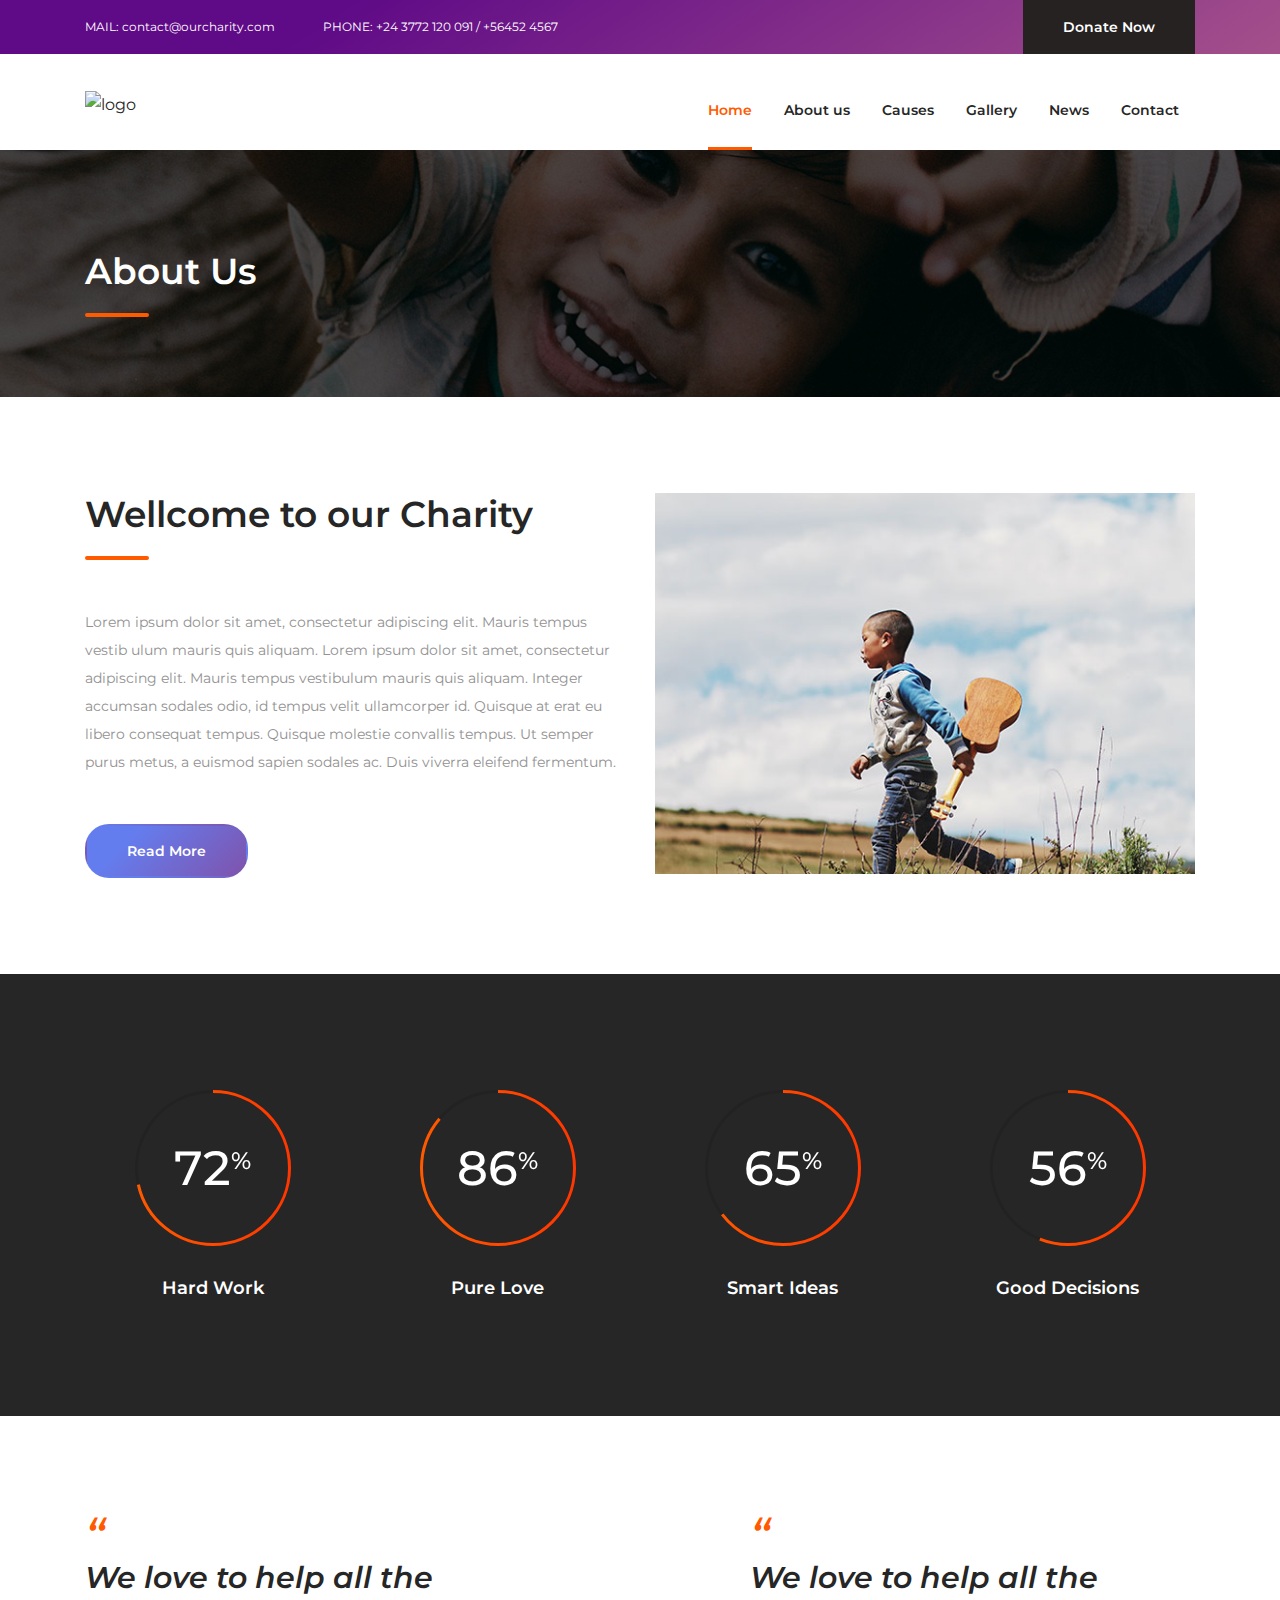
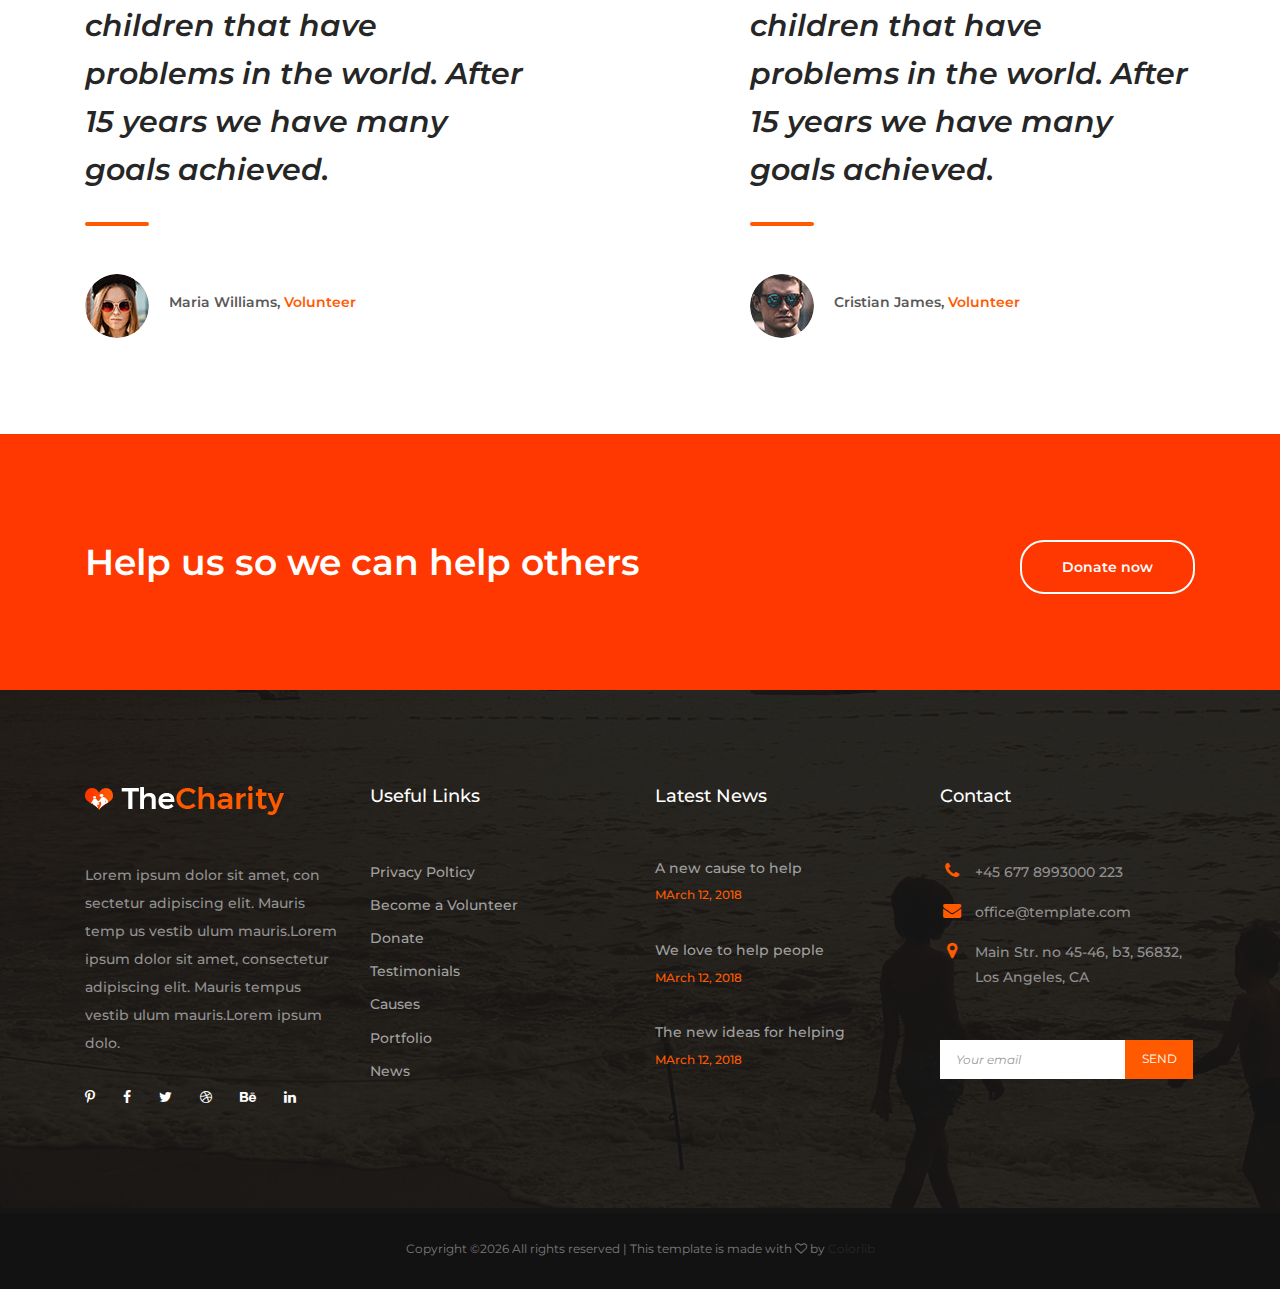
==== about.html @ 8b255512 ":tada:" ====
<!DOCTYPE html>
<html lang="en">
<head>
    <title>Hello World</title>

    <!-- Required meta tags -->
    <meta charset="utf-8">
    <meta name="viewport" content="width=device-width, initial-scale=1, shrink-to-fit=no">

    <!-- Bootstrap CSS -->
    <link rel="stylesheet" href="css/bootstrap.min.css">

    <!-- FontAwesome CSS -->
    <link rel="stylesheet" href="css/font-awesome.min.css">

    <!-- ElegantFonts CSS -->
    <link rel="stylesheet" href="css/elegant-fonts.css">

    <!-- themify-icons CSS -->
    <link rel="stylesheet" href="css/themify-icons.css">

    <!-- Swiper CSS -->
    <link rel="stylesheet" href="css/swiper.min.css">

    <!-- Styles -->
    <link rel="stylesheet" href="style.css">
</head>
<body class="single-page about-page">
<header class="site-header">
    <div class="top-header-bar">
        <div class="container">
            <div class="row flex-wrap justify-content-center justify-content-lg-between align-items-lg-center">
                <div class="col-12 col-lg-8 d-none d-md-flex flex-wrap justify-content-center justify-content-lg-start mb-3 mb-lg-0">
                    <div class="header-bar-email">
                        MAIL: <a href="#">contact@ourcharity.com</a>
                    </div><!-- .header-bar-email -->

                    <div class="header-bar-text">
                        <p>PHONE: <span>+24 3772 120 091 / +56452 4567</span></p>
                    </div><!-- .header-bar-text -->
                </div><!-- .col -->

                <div class="col-12 col-lg-4 d-flex flex-wrap justify-content-center justify-content-lg-end align-items-center">
                    <div class="donate-btn">
                        <a href="#">Donate Now</a>
                    </div><!-- .donate-btn -->
                </div><!-- .col -->
            </div><!-- .row -->
        </div><!-- .container -->
    </div><!-- .top-header-bar -->

    <div class="nav-bar">
        <div class="container">
            <div class="row">
                <div class="col-12 d-flex flex-wrap justify-content-between align-items-center">
                    <div class="site-branding d-flex align-items-center">
                        <a class="d-block" href="index.php" rel="home"><img class="d-block" src="images/logo.png" alt="logo"></a>
                    </div><!-- .site-branding -->

                    <nav class="site-navigation d-flex justify-content-end align-items-center">
                        <ul class="d-flex flex-column flex-lg-row justify-content-lg-end align-content-center">
                            <li class="current-menu-item"><a href="index.php">Home</a></li>
                            <li><a href="about.html">About us</a></li>
                            <li><a href="causes.html">Causes</a></li>
                            <li><a href="portfolio.html">Gallery</a></li>
                            <li><a href="news.html">News</a></li>
                            <li><a href="contact.html">Contact</a></li>
                        </ul>
                    </nav><!-- .site-navigation -->

                    <div class="hamburger-menu d-lg-none">
                        <span></span>
                        <span></span>
                        <span></span>
                        <span></span>
                    </div><!-- .hamburger-menu -->
                </div><!-- .col -->
            </div><!-- .row -->
        </div><!-- .container -->
    </div><!-- .nav-bar -->
</header><!-- .site-header -->

    <div class="page-header">
        <div class="container">
            <div class="row">
                <div class="col-12">
                    <h1>About Us</h1>
                </div><!-- .col -->
            </div><!-- .row -->
        </div><!-- .container -->
    </div><!-- .page-header -->

    <div class="welcome-wrap">
        <div class="container">
            <div class="row">
                <div class="col-12 col-lg-6 order-2 order-lg-1">
                    <div class="welcome-content">
                        <header class="entry-header">
                            <h2 class="entry-title">Wellcome to our Charity</h2>
                        </header><!-- .entry-header -->

                        <div class="entry-content mt-5">
                            <p>Lorem ipsum dolor sit amet, consectetur adipiscing elit. Mauris tempus vestib ulum mauris quis aliquam. Lorem ipsum dolor sit amet, consectetur adipiscing elit. Mauris tempus vestibulum mauris quis aliquam. Integer accumsan sodales odio, id tempus velit ullamcorper id. Quisque at erat eu libero consequat tempus. Quisque molestie convallis tempus. Ut semper purus metus, a euismod sapien sodales ac. Duis viverra eleifend fermentum.</p>
                        </div><!-- .entry-content -->

                        <div class="entry-footer mt-5">
                            <a href="#" class="btn gradient-bg mr-2">Read More</a>
                        </div><!-- .entry-footer -->
                    </div><!-- .welcome-content -->
                </div><!-- .col -->

                <div class="col-12 col-lg-6 order-1 order-lg-2">
                    <img src="images/welcome.jpg" alt="welcome">
                </div><!-- .col -->
            </div><!-- .row -->
        </div><!-- .container -->
    </div><!-- .home-page-icon-boxes -->

    <div class="about-stats">
        <div class="container">
            <div class="row">
                <div class="col-12 col-sm-6 col-lg-3">
                    <div class="circular-progress-bar">
                        <div class="circle" id="loader_1">
                            <strong class="d-flex justify-content-center"></strong>
                        </div>

                        <h3 class="entry-title">Hard Work</h3>
                    </div>
                </div>

                <div class="col-12 col-sm-6 col-lg-3">
                    <div class="circular-progress-bar">
                        <div class="circle" id="loader_2">
                            <strong class="d-flex justify-content-center"></strong>
                        </div>

                        <h3 class="entry-title">Pure Love</h3>
                    </div>
                </div>

                <div class="col-12 col-sm-6 col-lg-3">
                    <div class="circular-progress-bar">
                        <div class="circle" id="loader_3">
                            <strong class="d-flex justify-content-center"></strong>
                        </div>

                        <h3 class="entry-title">Smart Ideas</h3>
                    </div>
                </div>

                <div class="col-12 col-sm-6 col-lg-3">
                    <div class="circular-progress-bar">
                        <div class="circle" id="loader_4">
                            <strong class="d-flex justify-content-center"></strong>
                        </div>

                        <h3 class="entry-title">Good Decisions</h3>
                    </div>
                </div>
            </div>
        </div>
    </div>

    <div class="about-testimonial">
        <div class="container">
            <div class="row">
                <div class="col-12 col-md-6 col-lg-5">
                    <div class="testimonial-cont">
                        <div class="entry-content">
                            <p>We love to help all the children that have problems in the world. After 15 years we have many goals achieved.</p>
                        </div>

                        <div class="entry-footer d-flex flex-wrap align-items-center mt-5">
                            <img src="images/testimonial-1.jpg" alt="">

                            <h4>Maria Williams, <span>Volunteer</span></h4>
                        </div>
                    </div>
                </div>

                <div class="col-12 col-md-6 offset-lg-2 col-lg-5">
                    <div class="testimonial-cont">
                        <div class="entry-content">
                            <p>We love to help all the children that have problems in the world. After 15 years we have many goals achieved.</p>
                        </div>

                        <div class="entry-footer d-flex flex-wrap align-items-center mt-5">
                            <img src="images/testimonial-2.jpg" alt="">

                            <h4>Cristian James, <span>Volunteer</span></h4>
                        </div>
                    </div>
                </div>
            </div>
        </div>
    </div>

    <div class="help-us">
        <div class="container">
            <div class="row">
                <div class="col-12 d-flex flex-wrap justify-content-between align-items-center">
                    <h2>Help us so we can help others</h2>

                    <a class="btn orange-border" href="#">Donate now</a>
                </div>
            </div>
        </div>
    </div>



























    <footer class="site-footer">
        <div class="footer-widgets">
            <div class="container">
                <div class="row">
                    <div class="col-12 col-md-6 col-lg-3">
                        <div class="foot-about">
                            <h2><a class="foot-logo" href="#"><img src="images/foot-logo.png" alt=""></a></h2>

                            <p>Lorem ipsum dolor sit amet, con sectetur adipiscing elit. Mauris temp us vestib ulum mauris.Lorem ipsum dolor sit amet, consectetur adipiscing elit. Mauris tempus vestib ulum mauris.Lorem ipsum dolo.</p>

                            <ul class="d-flex flex-wrap align-items-center">
                                <li><a href="#"><i class="fa fa-pinterest-p"></i></a></li>
                                <li><a href="#"><i class="fa fa-facebook"></i></a></li>
                                <li><a href="#"><i class="fa fa-twitter"></i></a></li>
                                <li><a href="#"><i class="fa fa-dribbble"></i></a></li>
                                <li><a href="#"><i class="fa fa-behance"></i></a></li>
                                <li><a href="#"><i class="fa fa-linkedin"></i></a></li>
                            </ul>
                        </div><!-- .foot-about -->
                    </div><!-- .col -->

                    <div class="col-12 col-md-6 col-lg-3 mt-5 mt-md-0">
                        <h2>Useful Links</h2>

                        <ul>
                            <li><a href="#">Privacy Polticy</a></li>
                            <li><a href="#">Become  a Volunteer</a></li>
                            <li><a href="#">Donate</a></li>
                            <li><a href="#">Testimonials</a></li>
                            <li><a href="#">Causes</a></li>
                            <li><a href="#">Portfolio</a></li>
                            <li><a href="#">News</a></li>
                        </ul>
                    </div><!-- .col -->

                    <div class="col-12 col-md-6 col-lg-3 mt-5 mt-md-0">
                        <div class="foot-latest-news">
                            <h2>Latest News</h2>

                            <ul>
                                <li>
                                    <h3><a href="#">A new cause to help</a></h3>
                                    <div class="posted-date">MArch 12, 2018</div>
                                </li>

                                <li>
                                    <h3><a href="#">We love to help people</a></h3>
                                    <div class="posted-date">MArch 12, 2018</div>
                                </li>

                                <li>
                                    <h3><a href="#">The new ideas for helping</a></h3>
                                    <div class="posted-date">MArch 12, 2018</div>
                                </li>
                            </ul>
                        </div><!-- .foot-latest-news -->
                    </div><!-- .col -->

                    <div class="col-12 col-md-6 col-lg-3 mt-5 mt-md-0">
                        <div class="foot-contact">
                            <h2>Contact</h2>

                            <ul>
                                <li><i class="fa fa-phone"></i><span>+45 677 8993000 223</span></li>
                                <li><i class="fa fa-envelope"></i><span>office@template.com</span></li>
                                <li><i class="fa fa-map-marker"></i><span>Main Str. no 45-46, b3, 56832, Los Angeles, CA</span></li>
                            </ul>
                        </div><!-- .foot-contact -->

                        <div class="subscribe-form">
                            <form class="d-flex flex-wrap align-items-center">
                                <input type="email" placeholder="Your email">
                                <input type="submit" value="send">
                            </form><!-- .flex -->
                        </div><!-- .search-widget -->
                    </div><!-- .col -->
                </div><!-- .row -->
            </div><!-- .container -->
        </div><!-- .footer-widgets -->

        <div class="footer-bar">
            <div class="container">
                <div class="row">
                    <div class="col-12">
                        <p class="m-0"><!-- Link back to Colorlib can't be removed. Template is licensed under CC BY 3.0. -->
Copyright &copy;<script>document.write(new Date().getFullYear());</script> All rights reserved | This template is made with <i class="fa fa-heart-o" aria-hidden="true"></i> by <a href="https://colorlib.com" target="_blank">Colorlib</a>
<!-- Link back to Colorlib can't be removed. Template is licensed under CC BY 3.0. --></p>
                    </div><!-- .col-12 -->
                </div><!-- .row -->
            </div><!-- .container -->
        </div><!-- .footer-bar -->
    </footer><!-- .site-footer -->

    <script type='text/javascript' src='js/jquery.js'></script>
    <script type='text/javascript' src='js/jquery.collapsible.min.js'></script>
    <script type='text/javascript' src='js/swiper.min.js'></script>
    <script type='text/javascript' src='js/jquery.countdown.min.js'></script>
    <script type='text/javascript' src='js/circle-progress.min.js'></script>
    <script type='text/javascript' src='js/jquery.countTo.min.js'></script>
    <script type='text/javascript' src='js/jquery.barfiller.js'></script>
    <script type='text/javascript' src='js/custom.js'></script>

</body>
</html>
---- css/elegant-fonts.css ----
@font-face {
	font-family: 'ElegantIcons';
	src:url('../fonts/ElegantIcons.eot');
	src:url('../fonts/ElegantIcons.eot?#iefix') format('embedded-opentype'),
		url('../fonts/ElegantIcons.woff') format('woff'),
		url('../fonts/ElegantIcons.ttf') format('truetype'),
		url('../fonts/ElegantIcons.svg#ElegantIcons') format('svg');
	font-weight: normal;
	font-style: normal;
}

/* Use the following CSS code if you want to use data attributes for inserting your icons */
[data-icon]:before {
	font-family: 'ElegantIcons';
	content: attr(data-icon);
	speak: none;
	font-weight: normal;
	font-variant: normal;
	text-transform: none;
	line-height: 1;
	-webkit-font-smoothing: antialiased;
	-moz-osx-font-smoothing: grayscale;
}

/* Use the following CSS code if you want to have a class per icon */
/*
Instead of a list of all class selectors,
you can use the generic selector below, but it's slower:
[class*="your-class-prefix"] {
*/
.arrow_up, .arrow_down, .arrow_left, .arrow_right, .arrow_left-up, .arrow_right-up, .arrow_right-down, .arrow_left-down, .arrow-up-down, .arrow_up-down_alt, .arrow_left-right_alt, .arrow_left-right, .arrow_expand_alt2, .arrow_expand_alt, .arrow_condense, .arrow_expand, .arrow_move, .arrow_carrot-up, .arrow_carrot-down, .arrow_carrot-left, .arrow_carrot-right, .arrow_carrot-2up, .arrow_carrot-2down, .arrow_carrot-2left, .arrow_carrot-2right, .arrow_carrot-up_alt2, .arrow_carrot-down_alt2, .arrow_carrot-left_alt2, .arrow_carrot-right_alt2, .arrow_carrot-2up_alt2, .arrow_carrot-2down_alt2, .arrow_carrot-2left_alt2, .arrow_carrot-2right_alt2, .arrow_triangle-up, .arrow_triangle-down, .arrow_triangle-left, .arrow_triangle-right, .arrow_triangle-up_alt2, .arrow_triangle-down_alt2, .arrow_triangle-left_alt2, .arrow_triangle-right_alt2, .arrow_back, .icon_minus-06, .icon_plus, .icon_close, .icon_check, .icon_minus_alt2, .icon_plus_alt2, .icon_close_alt2, .icon_check_alt2, .icon_zoom-out_alt, .icon_zoom-in_alt, .icon_search, .icon_box-empty, .icon_box-selected, .icon_minus-box, .icon_plus-box, .icon_box-checked, .icon_circle-empty, .icon_circle-slelected, .icon_stop_alt2, .icon_stop, .icon_pause_alt2, .icon_pause, .icon_menu, .icon_menu-square_alt2, .icon_menu-circle_alt2, .icon_ul, .icon_ol, .icon_adjust-horiz, .icon_adjust-vert, .icon_document_alt, .icon_documents_alt, .icon_pencil, .icon_pencil-edit_alt, .icon_pencil-edit, .icon_folder-alt, .icon_folder-open_alt, .icon_folder-add_alt, .icon_info_alt, .icon_error-oct_alt, .icon_error-circle_alt, .icon_error-triangle_alt, .icon_question_alt2, .icon_question, .icon_comment_alt, .icon_chat_alt, .icon_vol-mute_alt, .icon_volume-low_alt, .icon_volume-high_alt, .icon_quotations, .icon_quotations_alt2, .icon_clock_alt, .icon_lock_alt, .icon_lock-open_alt, .icon_key_alt, .icon_cloud_alt, .icon_cloud-upload_alt, .icon_cloud-download_alt, .icon_image, .icon_images, .icon_lightbulb_alt, .icon_gift_alt, .icon_house_alt, .icon_genius, .icon_mobile, .icon_tablet, .icon_laptop, .icon_desktop, .icon_camera_alt, .icon_mail_alt, .icon_cone_alt, .icon_ribbon_alt, .icon_bag_alt, .icon_creditcard, .icon_cart_alt, .icon_paperclip, .icon_tag_alt, .icon_tags_alt, .icon_trash_alt, .icon_cursor_alt, .icon_mic_alt, .icon_compass_alt, .icon_pin_alt, .icon_pushpin_alt, .icon_map_alt, .icon_drawer_alt, .icon_toolbox_alt, .icon_book_alt, .icon_calendar, .icon_film, .icon_table, .icon_contacts_alt, .icon_headphones, .icon_lifesaver, .icon_piechart, .icon_refresh, .icon_link_alt, .icon_link, .icon_loading, .icon_blocked, .icon_archive_alt, .icon_heart_alt, .icon_star_alt, .icon_star-half_alt, .icon_star, .icon_star-half, .icon_tools, .icon_tool, .icon_cog, .icon_cogs, .arrow_up_alt, .arrow_down_alt, .arrow_left_alt, .arrow_right_alt, .arrow_left-up_alt, .arrow_right-up_alt, .arrow_right-down_alt, .arrow_left-down_alt, .arrow_condense_alt, .arrow_expand_alt3, .arrow_carrot_up_alt, .arrow_carrot-down_alt, .arrow_carrot-left_alt, .arrow_carrot-right_alt, .arrow_carrot-2up_alt, .arrow_carrot-2dwnn_alt, .arrow_carrot-2left_alt, .arrow_carrot-2right_alt, .arrow_triangle-up_alt, .arrow_triangle-down_alt, .arrow_triangle-left_alt, .arrow_triangle-right_alt, .icon_minus_alt, .icon_plus_alt, .icon_close_alt, .icon_check_alt, .icon_zoom-out, .icon_zoom-in, .icon_stop_alt, .icon_menu-square_alt, .icon_menu-circle_alt, .icon_document, .icon_documents, .icon_pencil_alt, .icon_folder, .icon_folder-open, .icon_folder-add, .icon_folder_upload, .icon_folder_download, .icon_info, .icon_error-circle, .icon_error-oct, .icon_error-triangle, .icon_question_alt, .icon_comment, .icon_chat, .icon_vol-mute, .icon_volume-low, .icon_volume-high, .icon_quotations_alt, .icon_clock, .icon_lock, .icon_lock-open, .icon_key, .icon_cloud, .icon_cloud-upload, .icon_cloud-download, .icon_lightbulb, .icon_gift, .icon_house, .icon_camera, .icon_mail, .icon_cone, .icon_ribbon, .icon_bag, .icon_cart, .icon_tag, .icon_tags, .icon_trash, .icon_cursor, .icon_mic, .icon_compass, .icon_pin, .icon_pushpin, .icon_map, .icon_drawer, .icon_toolbox, .icon_book, .icon_contacts, .icon_archive, .icon_heart, .icon_profile, .icon_group, .icon_grid-2x2, .icon_grid-3x3, .icon_music, .icon_pause_alt, .icon_phone, .icon_upload, .icon_download, .social_facebook, .social_twitter, .social_pinterest, .social_googleplus, .social_tumblr, .social_tumbleupon, .social_wordpress, .social_instagram, .social_dribbble, .social_vimeo, .social_linkedin, .social_rss, .social_deviantart, .social_share, .social_myspace, .social_skype, .social_youtube, .social_picassa, .social_googledrive, .social_flickr, .social_blogger, .social_spotify, .social_delicious, .social_facebook_circle, .social_twitter_circle, .social_pinterest_circle, .social_googleplus_circle, .social_tumblr_circle, .social_stumbleupon_circle, .social_wordpress_circle, .social_instagram_circle, .social_dribbble_circle, .social_vimeo_circle, .social_linkedin_circle, .social_rss_circle, .social_deviantart_circle, .social_share_circle, .social_myspace_circle, .social_skype_circle, .social_youtube_circle, .social_picassa_circle, .social_googledrive_alt2, .social_flickr_circle, .social_blogger_circle, .social_spotify_circle, .social_delicious_circle, .social_facebook_square, .social_twitter_square, .social_pinterest_square, .social_googleplus_square, .social_tumblr_square, .social_stumbleupon_square, .social_wordpress_square, .social_instagram_square, .social_dribbble_square, .social_vimeo_square, .social_linkedin_square, .social_rss_square, .social_deviantart_square, .social_share_square, .social_myspace_square, .social_skype_square, .social_youtube_square, .social_picassa_square, .social_googledrive_square, .social_flickr_square, .social_blogger_square, .social_spotify_square, .social_delicious_square, .icon_printer, .icon_calulator, .icon_building, .icon_floppy, .icon_drive, .icon_search-2, .icon_id, .icon_id-2, .icon_puzzle, .icon_like, .icon_dislike, .icon_mug, .icon_currency, .icon_wallet, .icon_pens, .icon_easel, .icon_flowchart, .icon_datareport, .icon_briefcase, .icon_shield, .icon_percent, .icon_globe, .icon_globe-2, .icon_target, .icon_hourglass, .icon_balance, .icon_rook, .icon_printer-alt, .icon_calculator_alt, .icon_building_alt, .icon_floppy_alt, .icon_drive_alt, .icon_search_alt, .icon_id_alt, .icon_id-2_alt, .icon_puzzle_alt, .icon_like_alt, .icon_dislike_alt, .icon_mug_alt, .icon_currency_alt, .icon_wallet_alt, .icon_pens_alt, .icon_easel_alt, .icon_flowchart_alt, .icon_datareport_alt, .icon_briefcase_alt, .icon_shield_alt, .icon_percent_alt, .icon_globe_alt, .icon_clipboard {
	font-family: 'ElegantIcons';
	speak: none;
	font-style: normal;
	font-weight: normal;
	font-variant: normal;
	text-transform: none;
	line-height: 1;
	-webkit-font-smoothing: antialiased;
}
.arrow_up:before {
	content: "\21";
}
.arrow_down:before {
	content: "\22";
}
.arrow_left:before {
	content: "\23";
}
.arrow_right:before {
	content: "\24";
}
.arrow_left-up:before {
	content: "\25";
}
.arrow_right-up:before {
	content: "\26";
}
.arrow_right-down:before {
	content: "\27";
}
.arrow_left-down:before {
	content: "\28";
}
.arrow-up-down:before {
	content: "\29";
}
.arrow_up-down_alt:before {
	content: "\2a";
}
.arrow_left-right_alt:before {
	content: "\2b";
}
.arrow_left-right:before {
	content: "\2c";
}
.arrow_expand_alt2:before {
	content: "\2d";
}
.arrow_expand_alt:before {
	content: "\2e";
}
.arrow_condense:before {
	content: "\2f";
}
.arrow_expand:before {
	content: "\30";
}
.arrow_move:before {
	content: "\31";
}
.arrow_carrot-up:before {
	content: "\32";
}
.arrow_carrot-down:before {
	content: "\33";
}
.arrow_carrot-left:before {
	content: "\34";
}
.arrow_carrot-right:before {
	content: "\35";
}
.arrow_carrot-2up:before {
	content: "\36";
}
.arrow_carrot-2down:before {
	content: "\37";
}
.arrow_carrot-2left:before {
	content: "\38";
}
.arrow_carrot-2right:before {
	content: "\39";
}
.arrow_carrot-up_alt2:before {
	content: "\3a";
}
.arrow_carrot-down_alt2:before {
	content: "\3b";
}
.arrow_carrot-left_alt2:before {
	content: "\3c";
}
.arrow_carrot-right_alt2:before {
	content: "\3d";
}
.arrow_carrot-2up_alt2:before {
	content: "\3e";
}
.arrow_carrot-2down_alt2:before {
	content: "\3f";
}
.arrow_carrot-2left_alt2:before {
	content: "\40";
}
.arrow_carrot-2right_alt2:before {
	content: "\41";
}
.arrow_triangle-up:before {
	content: "\42";
}
.arrow_triangle-down:before {
	content: "\43";
}
.arrow_triangle-left:before {
	content: "\44";
}
.arrow_triangle-right:before {
	content: "\45";
}
.arrow_triangle-up_alt2:before {
	content: "\46";
}
.arrow_triangle-down_alt2:before {
	content: "\47";
}
.arrow_triangle-left_alt2:before {
	content: "\48";
}
.arrow_triangle-right_alt2:before {
	content: "\49";
}
.arrow_back:before {
	content: "\4a";
}
.icon_minus-06:before {
	content: "\4b";
}
.icon_plus:before {
	content: "\4c";
}
.icon_close:before {
	content: "\4d";
}
.icon_check:before {
	content: "\4e";
}
.icon_minus_alt2:before {
	content: "\4f";
}
.icon_plus_alt2:before {
	content: "\50";
}
.icon_close_alt2:before {
	content: "\51";
}
.icon_check_alt2:before {
	content: "\52";
}
.icon_zoom-out_alt:before {
	content: "\53";
}
.icon_zoom-in_alt:before {
	content: "\54";
}
.icon_search:before {
	content: "\55";
}
.icon_box-empty:before {
	content: "\56";
}
.icon_box-selected:before {
	content: "\57";
}
.icon_minus-box:before {
	content: "\58";
}
.icon_plus-box:before {
	content: "\59";
}
.icon_box-checked:before {
	content: "\5a";
}
.icon_circle-empty:before {
	content: "\5b";
}
.icon_circle-slelected:before {
	content: "\5c";
}
.icon_stop_alt2:before {
	content: "\5d";
}
.icon_stop:before {
	content: "\5e";
}
.icon_pause_alt2:before {
	content: "\5f";
}
.icon_pause:before {
	content: "\60";
}
.icon_menu:before {
	content: "\61";
}
.icon_menu-square_alt2:before {
	content: "\62";
}
.icon_menu-circle_alt2:before {
	content: "\63";
}
.icon_ul:before {
	content: "\64";
}
.icon_ol:before {
	content: "\65";
}
.icon_adjust-horiz:before {
	content: "\66";
}
.icon_adjust-vert:before {
	content: "\67";
}
.icon_document_alt:before {
	content: "\68";
}
.icon_documents_alt:before {
	content: "\69";
}
.icon_pencil:before {
	content: "\6a";
}
.icon_pencil-edit_alt:before {
	content: "\6b";
}
.icon_pencil-edit:before {
	content: "\6c";
}
.icon_folder-alt:before {
	content: "\6d";
}
.icon_folder-open_alt:before {
	content: "\6e";
}
.icon_folder-add_alt:before {
	content: "\6f";
}
.icon_info_alt:before {
	content: "\70";
}
.icon_error-oct_alt:before {
	content: "\71";
}
.icon_error-circle_alt:before {
	content: "\72";
}
.icon_error-triangle_alt:before {
	content: "\73";
}
.icon_question_alt2:before {
	content: "\74";
}
.icon_question:before {
	content: "\75";
}
.icon_comment_alt:before {
	content: "\76";
}
.icon_chat_alt:before {
	content: "\77";
}
.icon_vol-mute_alt:before {
	content: "\78";
}
.icon_volume-low_alt:before {
	content: "\79";
}
.icon_volume-high_alt:before {
	content: "\7a";
}
.icon_quotations:before {
	content: "\7b";
}
.icon_quotations_alt2:before {
	content: "\7c";
}
.icon_clock_alt:before {
	content: "\7d";
}
.icon_lock_alt:before {
	content: "\7e";
}
.icon_lock-open_alt:before {
	content: "\e000";
}
.icon_key_alt:before {
	content: "\e001";
}
.icon_cloud_alt:before {
	content: "\e002";
}
.icon_cloud-upload_alt:before {
	content: "\e003";
}
.icon_cloud-download_alt:before {
	content: "\e004";
}
.icon_image:before {
	content: "\e005";
}
.icon_images:before {
	content: "\e006";
}
.icon_lightbulb_alt:before {
	content: "\e007";
}
.icon_gift_alt:before {
	content: "\e008";
}
.icon_house_alt:before {
	content: "\e009";
}
.icon_genius:before {
	content: "\e00a";
}
.icon_mobile:before {
	content: "\e00b";
}
.icon_tablet:before {
	content: "\e00c";
}
.icon_laptop:before {
	content: "\e00d";
}
.icon_desktop:before {
	content: "\e00e";
}
.icon_camera_alt:before {
	content: "\e00f";
}
.icon_mail_alt:before {
	content: "\e010";
}
.icon_cone_alt:before {
	content: "\e011";
}
.icon_ribbon_alt:before {
	content: "\e012";
}
.icon_bag_alt:before {
	content: "\e013";
}
.icon_creditcard:before {
	content: "\e014";
}
.icon_cart_alt:before {
	content: "\e015";
}
.icon_paperclip:before {
	content: "\e016";
}
.icon_tag_alt:before {
	content: "\e017";
}
.icon_tags_alt:before {
	content: "\e018";
}
.icon_trash_alt:before {
	content: "\e019";
}
.icon_cursor_alt:before {
	content: "\e01a";
}
.icon_mic_alt:before {
	content: "\e01b";
}
.icon_compass_alt:before {
	content: "\e01c";
}
.icon_pin_alt:before {
	content: "\e01d";
}
.icon_pushpin_alt:before {
	content: "\e01e";
}
.icon_map_alt:before {
	content: "\e01f";
}
.icon_drawer_alt:before {
	content: "\e020";
}
.icon_toolbox_alt:before {
	content: "\e021";
}
.icon_book_alt:before {
	content: "\e022";
}
.icon_calendar:before {
	content: "\e023";
}
.icon_film:before {
	content: "\e024";
}
.icon_table:before {
	content: "\e025";
}
.icon_contacts_alt:before {
	content: "\e026";
}
.icon_headphones:before {
	content: "\e027";
}
.icon_lifesaver:before {
	content: "\e028";
}
.icon_piechart:before {
	content: "\e029";
}
.icon_refresh:before {
	content: "\e02a";
}
.icon_link_alt:before {
	content: "\e02b";
}
.icon_link:before {
	content: "\e02c";
}
.icon_loading:before {
	content: "\e02d";
}
.icon_blocked:before {
	content: "\e02e";
}
.icon_archive_alt:before {
	content: "\e02f";
}
.icon_heart_alt:before {
	content: "\e030";
}
.icon_star_alt:before {
	content: "\e031";
}
.icon_star-half_alt:before {
	content: "\e032";
}
.icon_star:before {
	content: "\e033";
}
.icon_star-half:before {
	content: "\e034";
}
.icon_tools:before {
	content: "\e035";
}
.icon_tool:before {
	content: "\e036";
}
.icon_cog:before {
	content: "\e037";
}
.icon_cogs:before {
	content: "\e038";
}
.arrow_up_alt:before {
	content: "\e039";
}
.arrow_down_alt:before {
	content: "\e03a";
}
.arrow_left_alt:before {
	content: "\e03b";
}
.arrow_right_alt:before {
	content: "\e03c";
}
.arrow_left-up_alt:before {
	content: "\e03d";
}
.arrow_right-up_alt:before {
	content: "\e03e";
}
.arrow_right-down_alt:before {
	content: "\e03f";
}
.arrow_left-down_alt:before {
	content: "\e040";
}
.arrow_condense_alt:before {
	content: "\e041";
}
.arrow_expand_alt3:before {
	content: "\e042";
}
.arrow_carrot_up_alt:before {
	content: "\e043";
}
.arrow_carrot-down_alt:before {
	content: "\e044";
}
.arrow_carrot-left_alt:before {
	content: "\e045";
}
.arrow_carrot-right_alt:before {
	content: "\e046";
}
.arrow_carrot-2up_alt:before {
	content: "\e047";
}
.arrow_carrot-2dwnn_alt:before {
	content: "\e048";
}
.arrow_carrot-2left_alt:before {
	content: "\e049";
}
.arrow_carrot-2right_alt:before {
	content: "\e04a";
}
.arrow_triangle-up_alt:before {
	content: "\e04b";
}
.arrow_triangle-down_alt:before {
	content: "\e04c";
}
.arrow_triangle-left_alt:before {
	content: "\e04d";
}
.arrow_triangle-right_alt:before {
	content: "\e04e";
}
.icon_minus_alt:before {
	content: "\e04f";
}
.icon_plus_alt:before {
	content: "\e050";
}
.icon_close_alt:before {
	content: "\e051";
}
.icon_check_alt:before {
	content: "\e052";
}
.icon_zoom-out:before {
	content: "\e053";
}
.icon_zoom-in:before {
	content: "\e054";
}
.icon_stop_alt:before {
	content: "\e055";
}
.icon_menu-square_alt:before {
	content: "\e056";
}
.icon_menu-circle_alt:before {
	content: "\e057";
}
.icon_document:before {
	content: "\e058";
}
.icon_documents:before {
	content: "\e059";
}
.icon_pencil_alt:before {
	content: "\e05a";
}
.icon_folder:before {
	content: "\e05b";
}
.icon_folder-open:before {
	content: "\e05c";
}
.icon_folder-add:before {
	content: "\e05d";
}
.icon_folder_upload:before {
	content: "\e05e";
}
.icon_folder_download:before {
	content: "\e05f";
}
.icon_info:before {
	content: "\e060";
}
.icon_error-circle:before {
	content: "\e061";
}
.icon_error-oct:before {
	content: "\e062";
}
.icon_error-triangle:before {
	content: "\e063";
}
.icon_question_alt:before {
	content: "\e064";
}
.icon_comment:before {
	content: "\e065";
}
.icon_chat:before {
	content: "\e066";
}
.icon_vol-mute:before {
	content: "\e067";
}
.icon_volume-low:before {
	content: "\e068";
}
.icon_volume-high:before {
	content: "\e069";
}
.icon_quotations_alt:before {
	content: "\e06a";
}
.icon_clock:before {
	content: "\e06b";
}
.icon_lock:before {
	content: "\e06c";
}
.icon_lock-open:before {
	content: "\e06d";
}
.icon_key:before {
	content: "\e06e";
}
.icon_cloud:before {
	content: "\e06f";
}
.icon_cloud-upload:before {
	content: "\e070";
}
.icon_cloud-download:before {
	content: "\e071";
}
.icon_lightbulb:before {
	content: "\e072";
}
.icon_gift:before {
	content: "\e073";
}
.icon_house:before {
	content: "\e074";
}
.icon_camera:before {
	content: "\e075";
}
.icon_mail:before {
	content: "\e076";
}
.icon_cone:before {
	content: "\e077";
}
.icon_ribbon:before {
	content: "\e078";
}
.icon_bag:before {
	content: "\e079";
}
.icon_cart:before {
	content: "\e07a";
}
.icon_tag:before {
	content: "\e07b";
}
.icon_tags:before {
	content: "\e07c";
}
.icon_trash:before {
	content: "\e07d";
}
.icon_cursor:before {
	content: "\e07e";
}
.icon_mic:before {
	content: "\e07f";
}
.icon_compass:before {
	content: "\e080";
}
.icon_pin:before {
	content: "\e081";
}
.icon_pushpin:before {
	content: "\e082";
}
.icon_map:before {
	content: "\e083";
}
.icon_drawer:before {
	content: "\e084";
}
.icon_toolbox:before {
	content: "\e085";
}
.icon_book:before {
	content: "\e086";
}
.icon_contacts:before {
	content: "\e087";
}
.icon_archive:before {
	content: "\e088";
}
.icon_heart:before {
	content: "\e089";
}
.icon_profile:before {
	content: "\e08a";
}
.icon_group:before {
	content: "\e08b";
}
.icon_grid-2x2:before {
	content: "\e08c";
}
.icon_grid-3x3:before {
	content: "\e08d";
}
.icon_music:before {
	content: "\e08e";
}
.icon_pause_alt:before {
	content: "\e08f";
}
.icon_phone:before {
	content: "\e090";
}
.icon_upload:before {
	content: "\e091";
}
.icon_download:before {
	content: "\e092";
}
.social_facebook:before {
	content: "\e093";
}
.social_twitter:before {
	content: "\e094";
}
.social_pinterest:before {
	content: "\e095";
}
.social_googleplus:before {
	content: "\e096";
}
.social_tumblr:before {
	content: "\e097";
}
.social_tumbleupon:before {
	content: "\e098";
}
.social_wordpress:before {
	content: "\e099";
}
.social_instagram:before {
	content: "\e09a";
}
.social_dribbble:before {
	content: "\e09b";
}
.social_vimeo:before {
	content: "\e09c";
}
.social_linkedin:before {
	content: "\e09d";
}
.social_rss:before {
	content: "\e09e";
}
.social_deviantart:before {
	content: "\e09f";
}
.social_share:before {
	content: "\e0a0";
}
.social_myspace:before {
	content: "\e0a1";
}
.social_skype:before {
	content: "\e0a2";
}
.social_youtube:before {
	content: "\e0a3";
}
.social_picassa:before {
	content: "\e0a4";
}
.social_googledrive:before {
	content: "\e0a5";
}
.social_flickr:before {
	content: "\e0a6";
}
.social_blogger:before {
	content: "\e0a7";
}
.social_spotify:before {
	content: "\e0a8";
}
.social_delicious:before {
	content: "\e0a9";
}
.social_facebook_circle:before {
	content: "\e0aa";
}
.social_twitter_circle:before {
	content: "\e0ab";
}
.social_pinterest_circle:before {
	content: "\e0ac";
}
.social_googleplus_circle:before {
	content: "\e0ad";
}
.social_tumblr_circle:before {
	content: "\e0ae";
}
.social_stumbleupon_circle:before {
	content: "\e0af";
}
.social_wordpress_circle:before {
	content: "\e0b0";
}
.social_instagram_circle:before {
	content: "\e0b1";
}
.social_dribbble_circle:before {
	content: "\e0b2";
}
.social_vimeo_circle:before {
	content: "\e0b3";
}
.social_linkedin_circle:before {
	content: "\e0b4";
}
.social_rss_circle:before {
	content: "\e0b5";
}
.social_deviantart_circle:before {
	content: "\e0b6";
}
.social_share_circle:before {
	content: "\e0b7";
}
.social_myspace_circle:before {
	content: "\e0b8";
}
.social_skype_circle:before {
	content: "\e0b9";
}
.social_youtube_circle:before {
	content: "\e0ba";
}
.social_picassa_circle:before {
	content: "\e0bb";
}
.social_googledrive_alt2:before {
	content: "\e0bc";
}
.social_flickr_circle:before {
	content: "\e0bd";
}
.social_blogger_circle:before {
	content: "\e0be";
}
.social_spotify_circle:before {
	content: "\e0bf";
}
.social_delicious_circle:before {
	content: "\e0c0";
}
.social_facebook_square:before {
	content: "\e0c1";
}
.social_twitter_square:before {
	content: "\e0c2";
}
.social_pinterest_square:before {
	content: "\e0c3";
}
.social_googleplus_square:before {
	content: "\e0c4";
}
.social_tumblr_square:before {
	content: "\e0c5";
}
.social_stumbleupon_square:before {
	content: "\e0c6";
}
.social_wordpress_square:before {
	content: "\e0c7";
}
.social_instagram_square:before {
	content: "\e0c8";
}
.social_dribbble_square:before {
	content: "\e0c9";
}
.social_vimeo_square:before {
	content: "\e0ca";
}
.social_linkedin_square:before {
	content: "\e0cb";
}
.social_rss_square:before {
	content: "\e0cc";
}
.social_deviantart_square:before {
	content: "\e0cd";
}
.social_share_square:before {
	content: "\e0ce";
}
.social_myspace_square:before {
	content: "\e0cf";
}
.social_skype_square:before {
	content: "\e0d0";
}
.social_youtube_square:before {
	content: "\e0d1";
}
.social_picassa_square:before {
	content: "\e0d2";
}
.social_googledrive_square:before {
	content: "\e0d3";
}
.social_flickr_square:before {
	content: "\e0d4";
}
.social_blogger_square:before {
	content: "\e0d5";
}
.social_spotify_square:before {
	content: "\e0d6";
}
.social_delicious_square:before {
	content: "\e0d7";
}
.icon_printer:before {
	content: "\e103";
}
.icon_calulator:before {
	content: "\e0ee";
}
.icon_building:before {
	content: "\e0ef";
}
.icon_floppy:before {
	content: "\e0e8";
}
.icon_drive:before {
	content: "\e0ea";
}
.icon_search-2:before {
	content: "\e101";
}
.icon_id:before {
	content: "\e107";
}
.icon_id-2:before {
	content: "\e108";
}
.icon_puzzle:before {
	content: "\e102";
}
.icon_like:before {
	content: "\e106";
}
.icon_dislike:before {
	content: "\e0eb";
}
.icon_mug:before {
	content: "\e105";
}
.icon_currency:before {
	content: "\e0ed";
}
.icon_wallet:before {
	content: "\e100";
}
.icon_pens:before {
	content: "\e104";
}
.icon_easel:before {
	content: "\e0e9";
}
.icon_flowchart:before {
	content: "\e109";
}
.icon_datareport:before {
	content: "\e0ec";
}
.icon_briefcase:before {
	content: "\e0fe";
}
.icon_shield:before {
	content: "\e0f6";
}
.icon_percent:before {
	content: "\e0fb";
}
.icon_globe:before {
	content: "\e0e2";
}
.icon_globe-2:before {
	content: "\e0e3";
}
.icon_target:before {
	content: "\e0f5";
}
.icon_hourglass:before {
	content: "\e0e1";
}
.icon_balance:before {
	content: "\e0ff";
}
.icon_rook:before {
	content: "\e0f8";
}
.icon_printer-alt:before {
	content: "\e0fa";
}
.icon_calculator_alt:before {
	content: "\e0e7";
}
.icon_building_alt:before {
	content: "\e0fd";
}
.icon_floppy_alt:before {
	content: "\e0e4";
}
.icon_drive_alt:before {
	content: "\e0e5";
}
.icon_search_alt:before {
	content: "\e0f7";
}
.icon_id_alt:before {
	content: "\e0e0";
}
.icon_id-2_alt:before {
	content: "\e0fc";
}
.icon_puzzle_alt:before {
	content: "\e0f9";
}
.icon_like_alt:before {
	content: "\e0dd";
}
.icon_dislike_alt:before {
	content: "\e0f1";
}
.icon_mug_alt:before {
	content: "\e0dc";
}
.icon_currency_alt:before {
	content: "\e0f3";
}
.icon_wallet_alt:before {
	content: "\e0d8";
}
.icon_pens_alt:before {
	content: "\e0db";
}
.icon_easel_alt:before {
	content: "\e0f0";
}
.icon_flowchart_alt:before {
	content: "\e0df";
}
.icon_datareport_alt:before {
	content: "\e0f2";
}
.icon_briefcase_alt:before {
	content: "\e0f4";
}
.icon_shield_alt:before {
	content: "\e0d9";
}
.icon_percent_alt:before {
	content: "\e0da";
}
.icon_globe_alt:before {
	content: "\e0de";
}
.icon_clipboard:before {
	content: "\e0e6";
}


	.glyph {
		float: left;
		text-align: center;
		padding: .75em;
		margin: .4em 1.5em .75em 0;
		width: 6em;
text-shadow: none;
	}
        .glyph_big {
        font-size: 128px;
        color: #59c5dc;
        float: left;
        margin-right: 20px;
        }

        .glyph div { padding-bottom: 10px;}

	.glyph input {
		font-family: consolas, monospace;
		font-size: 12px;
		width: 100%;
		text-align: center;
		border: 0;
		box-shadow: 0 0 0 1px #ccc;
		padding: .2em;
                -moz-border-radius: 5px;
                -webkit-border-radius: 5px;
	}
	.centered {
		margin-left: auto;
		margin-right: auto;
	}
	.glyph .fs1 {
		font-size: 2em;
	}
---- css/themify-icons.css ----
@font-face {
	font-family: 'themify';
	src:url('../fonts/themify.eot?-fvbane');
	src:url('../fonts/themify.eot?#iefix-fvbane') format('embedded-opentype'),
		url('../fonts/themify.woff?-fvbane') format('woff'),
		url('../fonts/themify.ttf?-fvbane') format('truetype'),
		url('../fonts/themify.svg?-fvbane#themify') format('svg');
	font-weight: normal;
	font-style: normal;
}

[class^="ti-"], [class*=" ti-"] {
	font-family: 'themify';
	speak: none;
	font-style: normal;
	font-weight: normal;
	font-variant: normal;
	text-transform: none;
	line-height: 1;

	/* Better Font Rendering =========== */
	-webkit-font-smoothing: antialiased;
	-moz-osx-font-smoothing: grayscale;
}

.ti-wand:before {
	content: "\e600";
}
.ti-volume:before {
	content: "\e601";
}
.ti-user:before {
	content: "\e602";
}
.ti-unlock:before {
	content: "\e603";
}
.ti-unlink:before {
	content: "\e604";
}
.ti-trash:before {
	content: "\e605";
}
.ti-thought:before {
	content: "\e606";
}
.ti-target:before {
	content: "\e607";
}
.ti-tag:before {
	content: "\e608";
}
.ti-tablet:before {
	content: "\e609";
}
.ti-star:before {
	content: "\e60a";
}
.ti-spray:before {
	content: "\e60b";
}
.ti-signal:before {
	content: "\e60c";
}
.ti-shopping-cart:before {
	content: "\e60d";
}
.ti-shopping-cart-full:before {
	content: "\e60e";
}
.ti-settings:before {
	content: "\e60f";
}
.ti-search:before {
	content: "\e610";
}
.ti-zoom-in:before {
	content: "\e611";
}
.ti-zoom-out:before {
	content: "\e612";
}
.ti-cut:before {
	content: "\e613";
}
.ti-ruler:before {
	content: "\e614";
}
.ti-ruler-pencil:before {
	content: "\e615";
}
.ti-ruler-alt:before {
	content: "\e616";
}
.ti-bookmark:before {
	content: "\e617";
}
.ti-bookmark-alt:before {
	content: "\e618";
}
.ti-reload:before {
	content: "\e619";
}
.ti-plus:before {
	content: "\e61a";
}
.ti-pin:before {
	content: "\e61b";
}
.ti-pencil:before {
	content: "\e61c";
}
.ti-pencil-alt:before {
	content: "\e61d";
}
.ti-paint-roller:before {
	content: "\e61e";
}
.ti-paint-bucket:before {
	content: "\e61f";
}
.ti-na:before {
	content: "\e620";
}
.ti-mobile:before {
	content: "\e621";
}
.ti-minus:before {
	content: "\e622";
}
.ti-medall:before {
	content: "\e623";
}
.ti-medall-alt:before {
	content: "\e624";
}
.ti-marker:before {
	content: "\e625";
}
.ti-marker-alt:before {
	content: "\e626";
}
.ti-arrow-up:before {
	content: "\e627";
}
.ti-arrow-right:before {
	content: "\e628";
}
.ti-arrow-left:before {
	content: "\e629";
}
.ti-arrow-down:before {
	content: "\e62a";
}
.ti-lock:before {
	content: "\e62b";
}
.ti-location-arrow:before {
	content: "\e62c";
}
.ti-link:before {
	content: "\e62d";
}
.ti-layout:before {
	content: "\e62e";
}
.ti-layers:before {
	content: "\e62f";
}
.ti-layers-alt:before {
	content: "\e630";
}
.ti-key:before {
	content: "\e631";
}
.ti-import:before {
	content: "\e632";
}
.ti-image:before {
	content: "\e633";
}
.ti-heart:before {
	content: "\e634";
}
.ti-heart-broken:before {
	content: "\e635";
}
.ti-hand-stop:before {
	content: "\e636";
}
.ti-hand-open:before {
	content: "\e637";
}
.ti-hand-drag:before {
	content: "\e638";
}
.ti-folder:before {
	content: "\e639";
}
.ti-flag:before {
	content: "\e63a";
}
.ti-flag-alt:before {
	content: "\e63b";
}
.ti-flag-alt-2:before {
	content: "\e63c";
}
.ti-eye:before {
	content: "\e63d";
}
.ti-export:before {
	content: "\e63e";
}
.ti-exchange-vertical:before {
	content: "\e63f";
}
.ti-desktop:before {
	content: "\e640";
}
.ti-cup:before {
	content: "\e641";
}
.ti-crown:before {
	content: "\e642";
}
.ti-comments:before {
	content: "\e643";
}
.ti-comment:before {
	content: "\e644";
}
.ti-comment-alt:before {
	content: "\e645";
}
.ti-close:before {
	content: "\e646";
}
.ti-clip:before {
	content: "\e647";
}
.ti-angle-up:before {
	content: "\e648";
}
.ti-angle-right:before {
	content: "\e649";
}
.ti-angle-left:before {
	content: "\e64a";
}
.ti-angle-down:before {
	content: "\e64b";
}
.ti-check:before {
	content: "\e64c";
}
.ti-check-box:before {
	content: "\e64d";
}
.ti-camera:before {
	content: "\e64e";
}
.ti-announcement:before {
	content: "\e64f";
}
.ti-brush:before {
	content: "\e650";
}
.ti-briefcase:before {
	content: "\e651";
}
.ti-bolt:before {
	content: "\e652";
}
.ti-bolt-alt:before {
	content: "\e653";
}
.ti-blackboard:before {
	content: "\e654";
}
.ti-bag:before {
	content: "\e655";
}
.ti-move:before {
	content: "\e656";
}
.ti-arrows-vertical:before {
	content: "\e657";
}
.ti-arrows-horizontal:before {
	content: "\e658";
}
.ti-fullscreen:before {
	content: "\e659";
}
.ti-arrow-top-right:before {
	content: "\e65a";
}
.ti-arrow-top-left:before {
	content: "\e65b";
}
.ti-arrow-circle-up:before {
	content: "\e65c";
}
.ti-arrow-circle-right:before {
	content: "\e65d";
}
.ti-arrow-circle-left:before {
	content: "\e65e";
}
.ti-arrow-circle-down:before {
	content: "\e65f";
}
.ti-angle-double-up:before {
	content: "\e660";
}
.ti-angle-double-right:before {
	content: "\e661";
}
.ti-angle-double-left:before {
	content: "\e662";
}
.ti-angle-double-down:before {
	content: "\e663";
}
.ti-zip:before {
	content: "\e664";
}
.ti-world:before {
	content: "\e665";
}
.ti-wheelchair:before {
	content: "\e666";
}
.ti-view-list:before {
	content: "\e667";
}
.ti-view-list-alt:before {
	content: "\e668";
}
.ti-view-grid:before {
	content: "\e669";
}
.ti-uppercase:before {
	content: "\e66a";
}
.ti-upload:before {
	content: "\e66b";
}
.ti-underline:before {
	content: "\e66c";
}
.ti-truck:before {
	content: "\e66d";
}
.ti-timer:before {
	content: "\e66e";
}
.ti-ticket:before {
	content: "\e66f";
}
.ti-thumb-up:before {
	content: "\e670";
}
.ti-thumb-down:before {
	content: "\e671";
}
.ti-text:before {
	content: "\e672";
}
.ti-stats-up:before {
	content: "\e673";
}
.ti-stats-down:before {
	content: "\e674";
}
.ti-split-v:before {
	content: "\e675";
}
.ti-split-h:before {
	content: "\e676";
}
.ti-smallcap:before {
	content: "\e677";
}
.ti-shine:before {
	content: "\e678";
}
.ti-shift-right:before {
	content: "\e679";
}
.ti-shift-left:before {
	content: "\e67a";
}
.ti-shield:before {
	content: "\e67b";
}
.ti-notepad:before {
	content: "\e67c";
}
.ti-server:before {
	content: "\e67d";
}
.ti-quote-right:before {
	content: "\e67e";
}
.ti-quote-left:before {
	content: "\e67f";
}
.ti-pulse:before {
	content: "\e680";
}
.ti-printer:before {
	content: "\e681";
}
.ti-power-off:before {
	content: "\e682";
}
.ti-plug:before {
	content: "\e683";
}
.ti-pie-chart:before {
	content: "\e684";
}
.ti-paragraph:before {
	content: "\e685";
}
.ti-panel:before {
	content: "\e686";
}
.ti-package:before {
	content: "\e687";
}
.ti-music:before {
	content: "\e688";
}
.ti-music-alt:before {
	content: "\e689";
}
.ti-mouse:before {
	content: "\e68a";
}
.ti-mouse-alt:before {
	content: "\e68b";
}
.ti-money:before {
	content: "\e68c";
}
.ti-microphone:before {
	content: "\e68d";
}
.ti-menu:before {
	content: "\e68e";
}
.ti-menu-alt:before {
	content: "\e68f";
}
.ti-map:before {
	content: "\e690";
}
.ti-map-alt:before {
	content: "\e691";
}
.ti-loop:before {
	content: "\e692";
}
.ti-location-pin:before {
	content: "\e693";
}
.ti-list:before {
	content: "\e694";
}
.ti-light-bulb:before {
	content: "\e695";
}
.ti-Italic:before {
	content: "\e696";
}
.ti-info:before {
	content: "\e697";
}
.ti-infinite:before {
	content: "\e698";
}
.ti-id-badge:before {
	content: "\e699";
}
.ti-hummer:before {
	content: "\e69a";
}
.ti-home:before {
	content: "\e69b";
}
.ti-help:before {
	content: "\e69c";
}
.ti-headphone:before {
	content: "\e69d";
}
.ti-harddrives:before {
	content: "\e69e";
}
.ti-harddrive:before {
	content: "\e69f";
}
.ti-gift:before {
	content: "\e6a0";
}
.ti-game:before {
	content: "\e6a1";
}
.ti-filter:before {
	content: "\e6a2";
}
.ti-files:before {
	content: "\e6a3";
}
.ti-file:before {
	content: "\e6a4";
}
.ti-eraser:before {
	content: "\e6a5";
}
.ti-envelope:before {
	content: "\e6a6";
}
.ti-download:before {
	content: "\e6a7";
}
.ti-direction:before {
	content: "\e6a8";
}
.ti-direction-alt:before {
	content: "\e6a9";
}
.ti-dashboard:before {
	content: "\e6aa";
}
.ti-control-stop:before {
	content: "\e6ab";
}
.ti-control-shuffle:before {
	content: "\e6ac";
}
.ti-control-play:before {
	content: "\e6ad";
}
.ti-control-pause:before {
	content: "\e6ae";
}
.ti-control-forward:before {
	content: "\e6af";
}
.ti-control-backward:before {
	content: "\e6b0";
}
.ti-cloud:before {
	content: "\e6b1";
}
.ti-cloud-up:before {
	content: "\e6b2";
}
.ti-cloud-down:before {
	content: "\e6b3";
}
.ti-clipboard:before {
	content: "\e6b4";
}
.ti-car:before {
	content: "\e6b5";
}
.ti-calendar:before {
	content: "\e6b6";
}
.ti-book:before {
	content: "\e6b7";
}
.ti-bell:before {
	content: "\e6b8";
}
.ti-basketball:before {
	content: "\e6b9";
}
.ti-bar-chart:before {
	content: "\e6ba";
}
.ti-bar-chart-alt:before {
	content: "\e6bb";
}
.ti-back-right:before {
	content: "\e6bc";
}
.ti-back-left:before {
	content: "\e6bd";
}
.ti-arrows-corner:before {
	content: "\e6be";
}
.ti-archive:before {
	content: "\e6bf";
}
.ti-anchor:before {
	content: "\e6c0";
}
.ti-align-right:before {
	content: "\e6c1";
}
.ti-align-left:before {
	content: "\e6c2";
}
.ti-align-justify:before {
	content: "\e6c3";
}
.ti-align-center:before {
	content: "\e6c4";
}
.ti-alert:before {
	content: "\e6c5";
}
.ti-alarm-clock:before {
	content: "\e6c6";
}
.ti-agenda:before {
	content: "\e6c7";
}
.ti-write:before {
	content: "\e6c8";
}
.ti-window:before {
	content: "\e6c9";
}
.ti-widgetized:before {
	content: "\e6ca";
}
.ti-widget:before {
	content: "\e6cb";
}
.ti-widget-alt:before {
	content: "\e6cc";
}
.ti-wallet:before {
	content: "\e6cd";
}
.ti-video-clapper:before {
	content: "\e6ce";
}
.ti-video-camera:before {
	content: "\e6cf";
}
.ti-vector:before {
	content: "\e6d0";
}
.ti-themify-logo:before {
	content: "\e6d1";
}
.ti-themify-favicon:before {
	content: "\e6d2";
}
.ti-themify-favicon-alt:before {
	content: "\e6d3";
}
.ti-support:before {
	content: "\e6d4";
}
.ti-stamp:before {
	content: "\e6d5";
}
.ti-split-v-alt:before {
	content: "\e6d6";
}
.ti-slice:before {
	content: "\e6d7";
}
.ti-shortcode:before {
	content: "\e6d8";
}
.ti-shift-right-alt:before {
	content: "\e6d9";
}
.ti-shift-left-alt:before {
	content: "\e6da";
}
.ti-ruler-alt-2:before {
	content: "\e6db";
}
.ti-receipt:before {
	content: "\e6dc";
}
.ti-pin2:before {
	content: "\e6dd";
}
.ti-pin-alt:before {
	content: "\e6de";
}
.ti-pencil-alt2:before {
	content: "\e6df";
}
.ti-palette:before {
	content: "\e6e0";
}
.ti-more:before {
	content: "\e6e1";
}
.ti-more-alt:before {
	content: "\e6e2";
}
.ti-microphone-alt:before {
	content: "\e6e3";
}
.ti-magnet:before {
	content: "\e6e4";
}
.ti-line-double:before {
	content: "\e6e5";
}
.ti-line-dotted:before {
	content: "\e6e6";
}
.ti-line-dashed:before {
	content: "\e6e7";
}
.ti-layout-width-full:before {
	content: "\e6e8";
}
.ti-layout-width-default:before {
	content: "\e6e9";
}
.ti-layout-width-default-alt:before {
	content: "\e6ea";
}
.ti-layout-tab:before {
	content: "\e6eb";
}
.ti-layout-tab-window:before {
	content: "\e6ec";
}
.ti-layout-tab-v:before {
	content: "\e6ed";
}
.ti-layout-tab-min:before {
	content: "\e6ee";
}
.ti-layout-slider:before {
	content: "\e6ef";
}
.ti-layout-slider-alt:before {
	content: "\e6f0";
}
.ti-layout-sidebar-right:before {
	content: "\e6f1";
}
.ti-layout-sidebar-none:before {
	content: "\e6f2";
}
.ti-layout-sidebar-left:before {
	content: "\e6f3";
}
.ti-layout-placeholder:before {
	content: "\e6f4";
}
.ti-layout-menu:before {
	content: "\e6f5";
}
.ti-layout-menu-v:before {
	content: "\e6f6";
}
.ti-layout-menu-separated:before {
	content: "\e6f7";
}
.ti-layout-menu-full:before {
	content: "\e6f8";
}
.ti-layout-media-right-alt:before {
	content: "\e6f9";
}
.ti-layout-media-right:before {
	content: "\e6fa";
}
.ti-layout-media-overlay:before {
	content: "\e6fb";
}
.ti-layout-media-overlay-alt:before {
	content: "\e6fc";
}
.ti-layout-media-overlay-alt-2:before {
	content: "\e6fd";
}
.ti-layout-media-left-alt:before {
	content: "\e6fe";
}
.ti-layout-media-left:before {
	content: "\e6ff";
}
.ti-layout-media-center-alt:before {
	content: "\e700";
}
.ti-layout-media-center:before {
	content: "\e701";
}
.ti-layout-list-thumb:before {
	content: "\e702";
}
.ti-layout-list-thumb-alt:before {
	content: "\e703";
}
.ti-layout-list-post:before {
	content: "\e704";
}
.ti-layout-list-large-image:before {
	content: "\e705";
}
.ti-layout-line-solid:before {
	content: "\e706";
}
.ti-layout-grid4:before {
	content: "\e707";
}
.ti-layout-grid3:before {
	content: "\e708";
}
.ti-layout-grid2:before {
	content: "\e709";
}
.ti-layout-grid2-thumb:before {
	content: "\e70a";
}
.ti-layout-cta-right:before {
	content: "\e70b";
}
.ti-layout-cta-left:before {
	content: "\e70c";
}
.ti-layout-cta-center:before {
	content: "\e70d";
}
.ti-layout-cta-btn-right:before {
	content: "\e70e";
}
.ti-layout-cta-btn-left:before {
	content: "\e70f";
}
.ti-layout-column4:before {
	content: "\e710";
}
.ti-layout-column3:before {
	content: "\e711";
}
.ti-layout-column2:before {
	content: "\e712";
}
.ti-layout-accordion-separated:before {
	content: "\e713";
}
.ti-layout-accordion-merged:before {
	content: "\e714";
}
.ti-layout-accordion-list:before {
	content: "\e715";
}
.ti-ink-pen:before {
	content: "\e716";
}
.ti-info-alt:before {
	content: "\e717";
}
.ti-help-alt:before {
	content: "\e718";
}
.ti-headphone-alt:before {
	content: "\e719";
}
.ti-hand-point-up:before {
	content: "\e71a";
}
.ti-hand-point-right:before {
	content: "\e71b";
}
.ti-hand-point-left:before {
	content: "\e71c";
}
.ti-hand-point-down:before {
	content: "\e71d";
}
.ti-gallery:before {
	content: "\e71e";
}
.ti-face-smile:before {
	content: "\e71f";
}
.ti-face-sad:before {
	content: "\e720";
}
.ti-credit-card:before {
	content: "\e721";
}
.ti-control-skip-forward:before {
	content: "\e722";
}
.ti-control-skip-backward:before {
	content: "\e723";
}
.ti-control-record:before {
	content: "\e724";
}
.ti-control-eject:before {
	content: "\e725";
}
.ti-comments-smiley:before {
	content: "\e726";
}
.ti-brush-alt:before {
	content: "\e727";
}
.ti-youtube:before {
	content: "\e728";
}
.ti-vimeo:before {
	content: "\e729";
}
.ti-twitter:before {
	content: "\e72a";
}
.ti-time:before {
	content: "\e72b";
}
.ti-tumblr:before {
	content: "\e72c";
}
.ti-skype:before {
	content: "\e72d";
}
.ti-share:before {
	content: "\e72e";
}
.ti-share-alt:before {
	content: "\e72f";
}
.ti-rocket:before {
	content: "\e730";
}
.ti-pinterest:before {
	content: "\e731";
}
.ti-new-window:before {
	content: "\e732";
}
.ti-microsoft:before {
	content: "\e733";
}
.ti-list-ol:before {
	content: "\e734";
}
.ti-linkedin:before {
	content: "\e735";
}
.ti-layout-sidebar-2:before {
	content: "\e736";
}
.ti-layout-grid4-alt:before {
	content: "\e737";
}
.ti-layout-grid3-alt:before {
	content: "\e738";
}
.ti-layout-grid2-alt:before {
	content: "\e739";
}
.ti-layout-column4-alt:before {
	content: "\e73a";
}
.ti-layout-column3-alt:before {
	content: "\e73b";
}
.ti-layout-column2-alt:before {
	content: "\e73c";
}
.ti-instagram:before {
	content: "\e73d";
}
.ti-google:before {
	content: "\e73e";
}
.ti-github:before {
	content: "\e73f";
}
.ti-flickr:before {
	content: "\e740";
}
.ti-facebook:before {
	content: "\e741";
}
.ti-dropbox:before {
	content: "\e742";
}
.ti-dribbble:before {
	content: "\e743";
}
.ti-apple:before {
	content: "\e744";
}
.ti-android:before {
	content: "\e745";
}
.ti-save:before {
	content: "\e746";
}
.ti-save-alt:before {
	content: "\e747";
}
.ti-yahoo:before {
	content: "\e748";
}
.ti-wordpress:before {
	content: "\e749";
}
.ti-vimeo-alt:before {
	content: "\e74a";
}
.ti-twitter-alt:before {
	content: "\e74b";
}
.ti-tumblr-alt:before {
	content: "\e74c";
}
.ti-trello:before {
	content: "\e74d";
}
.ti-stack-overflow:before {
	content: "\e74e";
}
.ti-soundcloud:before {
	content: "\e74f";
}
.ti-sharethis:before {
	content: "\e750";
}
.ti-sharethis-alt:before {
	content: "\e751";
}
.ti-reddit:before {
	content: "\e752";
}
.ti-pinterest-alt:before {
	content: "\e753";
}
.ti-microsoft-alt:before {
	content: "\e754";
}
.ti-linux:before {
	content: "\e755";
}
.ti-jsfiddle:before {
	content: "\e756";
}
.ti-joomla:before {
	content: "\e757";
}
.ti-html5:before {
	content: "\e758";
}
.ti-flickr-alt:before {
	content: "\e759";
}
.ti-email:before {
	content: "\e75a";
}
.ti-drupal:before {
	content: "\e75b";
}
.ti-dropbox-alt:before {
	content: "\e75c";
}
.ti-css3:before {
	content: "\e75d";
}
.ti-rss:before {
	content: "\e75e";
}
.ti-rss-alt:before {
	content: "\e75f";
}
---- style.css ----
@import url('https://fonts.googleapis.com/css?family=Montserrat:300,400,500,600,700');

body {
    color: #262626;
    font-size: 16px;
    line-height: 1.8;
    font-family: 'Montserrat', sans-serif;
}

img {
    vertical-align: baseline;
}

/*--------------------------------------------------------------
# Links
--------------------------------------------------------------*/
a {
    color: #262626;
}

a:visited {
    color: #757686;
}

a:hover, a:focus, a:active {
    color: #262626;
}

a:focus {
    outline: thin dotted;
}

a:hover, a:active {
    outline: 0;
    list-style: none;
}

/*--------------------------------------------------------------
# Site Header
--------------------------------------------------------------*/
/*
# Header Bar
--------------------------------*/
.top-header-bar {
    background-color: #a4508b;
    background-image: linear-gradient(326deg, #a4508b 0%, #5f0a87 74%);
    color: #fff;
}

/*
# Header Bar Email
--------------------------------*/
.header-bar-email,
.header-bar-text {
    padding: 20px 0;
    font-size: 12px;
    line-height: 1;
    text-transform: uppercase;
}

.header-bar-email a,
.header-bar-text span {
    text-transform: lowercase;
    color: #fff;
    text-decoration: none;
}

/*
# Header Bar Text
--------------------------------*/
.header-bar-text {
    margin-left: 48px;
}

.header-bar-text p {
    margin: 0;
}

/*
# Header Bar Donate Button
--------------------------------*/
.donate-btn a {
    display: inline-block;
    padding: 20px 40px;
    font-size: 14px;
    font-weight: 600;
    line-height: 1;
    color: #fff;
    text-decoration: navajowhite;
    background: #262222;
}

/*
# Site Branding
--------------------------------*/
.site-branding {
    width: calc(100% - 24px);
    padding: 20px 0;
}

.site-branding a {
    margin-top: 6px;
}

@media screen and (min-width: 992px){
    .site-branding {
        width: auto;
    }
}

/*
  Hamburger Menu
----------------------------------------*/
.hamburger-menu {
    position: relative;
    width: 24px;
    height: 22px;
    margin: 0 auto;
    transition: .5s ease-in-out;
    cursor: pointer;
}

.hamburger-menu span {
    display: block;
    position: absolute;
    height: 2px;
    width: 100%;
    background: #262626;
    border-radius: 10px;
    opacity: 1;
    left: 0;
    transition: .25s ease-in-out;
}

.hamburger-menu span:nth-child(1) {
    top: 2px;
}

.hamburger-menu span:nth-child(2),
.hamburger-menu span:nth-child(3) {
    top: 10px;
}

.hamburger-menu span:nth-child(4) {
    top: 18px;
}

.hamburger-menu.open span:nth-child(1) {
    top: 18px;
    width: 0;
    left: 50%;
}

.hamburger-menu.open span:nth-child(2) {
    transform: rotate(45deg);
}

.hamburger-menu.open span:nth-child(3) {
    transform: rotate(-45deg);
}

.hamburger-menu.open span:nth-child(4) {
    top: 18px;
    width: 0;
    left: 50%;
}

/*
# Main Menu
--------------------------------*/
.site-navigation ul {
    position: fixed;
    top: 0;
    left: -320px;
    z-index: 9999;
    width: 320px;
    max-width: calc(100% - 120px);
    height: 100%;
    padding: 30px 15px;
    margin: 0;
    background: #fff;
    list-style: none;
    overflow-x: scroll;
    transition: all 0.35s;
}

.site-navigation.show ul {
    left: 0;
}

.site-navigation ul li {
    margin: 0 16px;
}
.site-navigation ul li a {
    display: block;
    padding: 16px 0;
    font-size: 14px;
    font-weight: 600;
    line-height: 1;
    color: #262626;
    text-decoration: none;
    transition: color .35s;
}

@media screen and (min-width: 992px) {
    .site-navigation ul {
        position: relative;
        top: auto;
        left: auto;
        width: 100%;
        max-width: 100%;
        height: auto;
        padding: 0;
        overflow: auto;
        background: transparent;
    }

    .site-navigation ul li a {
        padding: 49px 0 30px;
    }
}

.site-navigation ul li a:hover,
.site-navigation ul li.current-menu-item a {
    border-bottom: 3px solid #ff5a00;
    color: #ff5a00;
}

/*
# Menu SHopping Cart
--------------------------------*/
.header-bar-cart {
    margin-left: 40px;
}

.header-bar-cart a {
    width: 48px;
    height: 100%;
}

.header-bar-cart a {
    color: #fff;
    text-decoration: none;
}

/*--------------------------------------------------------------
# Hero Section
--------------------------------------------------------------*/
.hero-slider {
    max-height: 820px;
}

.hero-content-wrap {
    position: relative;
    color: #fff;
}

.hero-content-overlay {
    top: 0;
    left: 0;
    background: rgba(0,0,0,.5);
}

.hero-content-wrap img {
    display: block;
    width: 100%;
    height: 100%;
    margin: 0;
    object-fit: cover;
}

.hero-content-overlay h1 {
    margin: 0;
    font-size: 102px;
    font-weight: 600;
    line-height: 1;
}

.hero-content-overlay h4 {
    margin: 0;
    font-size: 46px;
    font-weight: 600;
}

.hero-content-overlay p {
    font-weight: 500;
    line-height: 1.8;
}

.hero-content-overlay .entry-footer a.btn {
    color: #fff;
}

.hero-slider .pagination-wrap {
    bottom: 0;
    left: 0;
    z-index: 99;
    height: 60px;
}


.hero-slider .swiper-pagination-bullet {
    width: 24px;
    height: 20px;
    margin-right: 6px;
    border-radius: 0;
    font-size: 12px;
    color: #fff;
    background: transparent;
    opacity: 1;
}

.hero-slider .swiper-pagination-bullet-active {
    color: #ff5a00;
}

.hero-slider .swiper-button-next,
.hero-slider .swiper-button-prev {
    width: 70px;
    height: 70px;
    margin-top: -35px;
    border-radius: 50%;
    background: -moz-linear-gradient(180deg, rgba(255,90,0,1) 0%, rgba(255,54,0,1) 100%); /* ff3.6+ */
    background: -webkit-gradient(linear, left top, right top, color-stop(0%, rgba(255,90,0,1)), color-stop(100%, rgba(1255,54,0,1))); /* safari4+,chrome */
    background: -webkit-linear-gradient(180deg, rgba(255,90,0,1) 0%, rgba(255,54,0,1) 100%); /* safari5.1+,chrome10+ */
    background: -o-linear-gradient(180deg, rgba(255,90,0,1) 0%, rgba(255,54,0,1) 100%); /* opera 11.10+ */
    background: -ms-linear-gradient(180deg, rgba(255,90,0,1) 0%, rgba(255,54,0,1) 100%); /* ie10+ */
    background: linear-gradient(270deg, rgba(255,90,0,1) 0%, rgba(255,54,0,1) 100%); /* w3c */
    filter: progid:DXImageTransform.Microsoft.gradient( startColorstr='#ff5a00', endColorstr='#ff3600',GradientType=1 ); /* ie6-9 */
    transition: all .35s;
}

.hero-slider .swiper-button-next {
    right: 80px;
}

.hero-slider .swiper-button-prev {
    left: 80px;
}

.hero-slider .swiper-button-next span,
.hero-slider .swiper-button-prev span {
    display: block;
    width: 36px;
    padding-top: 15px;
    margin: 0 auto;
}

.hero-slider .swiper-button-next path,
.hero-slider .swiper-button-prev path {
    fill: #fff;
}

.hero-slider .swiper-button-next.swiper-button-disabled,
.hero-slider .swiper-button-prev.swiper-button-disabled {
    opacity: 0;
}

@media screen and (max-width: 1200px){
    .hero-content-overlay h1 {
        font-size: 72px;
    }

    .hero-content-overlay h4 {
        font-size: 32px;
    }

    .hero-content-overlay p {
        font-size: 14px;
    }

    .hero-slider .pagination-wrap {
        height: 40px;
    }
}

@media screen and (max-width: 992px){
    .hero-content-overlay h1 {
        font-size: 48px;
    }

    .hero-content-overlay h4 {
        font-size: 22px;
    }

    .hero-content-overlay p,
    .hero-slider .pagination-wrap,
    .hero-slider .swiper-button-next,
    .hero-slider .swiper-button-prev{
        display: none;
    }

    .hero-content-overlay footer{
        margin-top: 12px !important;
    }
}

/*--------------------------------------------------------------
# Elements Page
--------------------------------------------------------------*/
.elements-wrap {
    margin-top: 80px;
}

.elements-page .elements-heading .entry-title {
    font-size: 24px;
    font-weight: 600;
    color: #262626;
}

.elements-page .elements-container {
    margin-top: 54px;
}

.elements-page .btn {
    margin-right: 20px;
}

/*
# Button
----------------------------------*/
.btn {
    padding: 18px 40px;
    border: 2px solid #262626;
    border-radius: 24px;
    font-size: 14px;
    font-weight: 600;
    line-height: 1;
    color: #262626;
    outline: none;
}

.btn:focus {
    outline: none;
}

.btn.orange-border {
    border-color: #ff5a00;
}

.btn.orange-border:hover,
.btn.gradient-bg {
    border-color: transparent;
    background-color: #7f53ac;
    background-image: linear-gradient(315deg, #7f53ac 0%, #647dee 74%);
    filter: progid:DXImageTransform.Microsoft.gradient( startColorstr='#ff5a00', endColorstr='#ff3600',GradientType=1 ); /* ie6-9 */
    color: #fff;
}

.btn.gradient-bg:hover {
    background: transparent;
    border-color: #9921E8;
}

/*
# Accordion
----------------------------------*/
.accordion-wrap {
    position: relative;
}

.accordion-wrap .entry-content {
    margin: 0;
}

.accordion-wrap .entry-title {
    padding: 12px 38px;
    margin-bottom: 15px;
    border-radius: 30px;
    background: #f3f3f3;
    font-size: 14px;
    font-weight: 600;
    color: #262626;
    cursor: pointer;
}

.accordion-wrap .entry-title.active {
    border: 0;
    background: -moz-linear-gradient(180deg, rgba(255,90,0,1) 0%, rgba(255,54,0,1) 100%); /* ff3.6+ */
    background: -webkit-gradient(linear, left top, right top, color-stop(0%, rgba(255,90,0,1)), color-stop(100%, rgba(1255,54,0,1))); /* safari4+,chrome */
    background: -webkit-linear-gradient(180deg, rgba(255,90,0,1) 0%, rgba(255,54,0,1) 100%); /* safari5.1+,chrome10+ */
    background: -o-linear-gradient(180deg, rgba(255,90,0,1) 0%, rgba(255,54,0,1) 100%); /* opera 11.10+ */
    background: -ms-linear-gradient(180deg, rgba(255,90,0,1) 0%, rgba(255,54,0,1) 100%); /* ie10+ */
    background: linear-gradient(270deg, rgba(255,90,0,1) 0%, rgba(255,54,0,1) 100%); /* w3c */
    filter: progid:DXImageTransform.Microsoft.gradient( startColorstr='#ff5a00', endColorstr='#ff3600',GradientType=1 ); /* ie6-9 */
    color: #fff;
}

.accordion-wrap .entry-title .arrow-r::before,
.accordion-wrap .entry-title .arrow-d::before {
    content: "+";
    font-size: 24px;
    font-weight: 400;
}

.accordion-wrap .entry-title .arrow-d::before {
    content: "-";
}

/*
# Content
----------------------------------*/
.accordion-wrap .entry-content {
    display: none;
}

.accordion-wrap .entry-content p {
    padding: 18px 38px;
    font-size: 14px;
    line-height: 2;
    color: #929191;
}

/*
# Tabs
----------------------------------*/
ul.tabs-nav {
    margin: 0;
    padding: 0;
    list-style: none;
}

ul.tabs-nav .tab-nav {
    padding: 12px 32px;
    margin-right: 6px;
    border-radius: 30px;
    background: #f3f3f3;
    font-size: 14px;
    font-weight: 600;
    color: #262626;
    cursor: pointer;
    transition: all .35s;
}

ul.tabs-nav .tab-nav.active {
    border: 0;
    background: -moz-linear-gradient(180deg, rgba(255,90,0,1) 0%, rgba(255,54,0,1) 100%); /* ff3.6+ */
    background: -webkit-gradient(linear, left top, right top, color-stop(0%, rgba(255,90,0,1)), color-stop(100%, rgba(1255,54,0,1))); /* safari4+,chrome */
    background: -webkit-linear-gradient(180deg, rgba(255,90,0,1) 0%, rgba(255,54,0,1) 100%); /* safari5.1+,chrome10+ */
    background: -o-linear-gradient(180deg, rgba(255,90,0,1) 0%, rgba(255,54,0,1) 100%); /* opera 11.10+ */
    background: -ms-linear-gradient(180deg, rgba(255,90,0,1) 0%, rgba(255,54,0,1) 100%); /* ie10+ */
    background: linear-gradient(270deg, rgba(255,90,0,1) 0%, rgba(255,54,0,1) 100%); /* w3c */
    filter: progid:DXImageTransform.Microsoft.gradient( startColorstr='#ff5a00', endColorstr='#ff3600',GradientType=1 ); /* ie6-9 */
    color: #fff;
}

.tabs .tab-nav {
    margin-bottom: -1px;
    z-index: 99;
}

.tabs-container {
    padding: 34px;
}

.tab-content {
    display: none;
}

.tab-content p {
    margin-bottom: 0;
    font-size: 14px;
    line-height: 2;
    color: #929191;
}

/*
# Circular Progress Bar
----------------------------------*/
.circular-progress-bar {
    margin: 20px 0;
    text-align: center;
}

.circular-progress-bar .circle {
    position: relative;
    width: 156px;
    height: 156px;
    margin: 0 auto;
}

.circular-progress-bar .circle strong {
    position: absolute;
    top: 50%;
    left: 0;
    margin-top: -24px;
    width: 100%;
    font-size: 48px;
    font-weight: 500;
    line-height: 1;
    color: #262626;
}

.circular-progress-bar .circle strong i {
    margin-top: 5px;
    font-size: 24px;
    font-style: normal;
}

.circular-progress-bar .entry-title {
    margin-top: 32px;
    font-size: 18px;
    font-weight: 600;
    color: #262626;
}

/*
# Counter Box
----------------------------------*/
.counter-box {
    margin: 20px 0;
    text-align: center;
}

.counter-box .start-counter {
    margin-top: 10px;
    font-size: 48px;
    font-weight: 500;
    color: #262626;
}

.counter-box .counter-k {
    font-size: 24px;
    font-weight: 500;
}

.counter-box .entry-title {
    margin-top: 16px;
    font-size: 14px;
    color: #595858;
}

/*
# Icon Box
----------------------------------*/
.icon-box {
    padding: 40px;
    border-radius: 24px;
    background: #ecf2f5;
    text-align: center;
    transition: all .35s;
}

.icon-box:hover,
.icon-box.active {
    border: 0;
    background: -moz-linear-gradient(180deg, rgba(255,90,0,1) 0%, rgba(255,54,0,1) 100%); /* ff3.6+ */
    background: -webkit-gradient(linear, left top, right top, color-stop(0%, rgba(255,90,0,1)), color-stop(100%, rgba(1255,54,0,1))); /* safari4+,chrome */
    background: -webkit-linear-gradient(180deg, rgba(255,90,0,1) 0%, rgba(255,54,0,1) 100%); /* safari5.1+,chrome10+ */
    background: -o-linear-gradient(180deg, rgba(255,90,0,1) 0%, rgba(255,54,0,1) 100%); /* opera 11.10+ */
    background: -ms-linear-gradient(180deg, rgba(255,90,0,1) 0%, rgba(255,54,0,1) 100%); /* ie10+ */
    background: linear-gradient(270deg, rgba(255,90,0,1) 0%, rgba(255,54,0,1) 100%); /* w3c */
    filter: progid:DXImageTransform.Microsoft.gradient( startColorstr='#ff5a00', endColorstr='#ff3600',GradientType=1 ); /* ie6-9 */
    color: #fff;
}

.icon-box figure img:nth-of-type(1) {
    display: block;
}

.icon-box figure img:nth-of-type(2) {
    display: none;
}

.icon-box:hover figure img:nth-of-type(1),
.icon-box.active figure img:nth-of-type(1) {
    display: none;
}

.icon-box:hover figure img:nth-of-type(2),
.icon-box.active figure img:nth-of-type(2) {
    display: block;
}

.icon-box .entry-title {
    margin-top: 28px;
    font-size: 24px;
    font-weight: 600;
    color: #262626;
}

.icon-box:hover .entry-title,
.icon-box.active .entry-title {
    color: #fff;
}

.icon-box .entry-content {
    margin-top: 24px;
}

.icon-box .entry-content p {
    margin: 0;
    font-size: 14px;
    color: #595858;
}

.icon-box:hover .entry-content p,
.icon-box.active .entry-content p {
    color: #fff;
}

/*
# Bar Filler
----------------------------------*/
.barfiller {
    position:relative;
    width:100%;
    height:5px;
    border-radius: 3px;
    background:#d6dee1;
}

.barfiller .fill {
    display:block;
    position:relative;
    width:0px;
    height:100%;
    border-radius: 3px;
    background:#333;
    z-index:1;
}

.barfiller .tipWrap {
    display:none;
}

.barfiller .tip {
    left: 0;
    position: absolute;
    z-index: 2;
    width: 42px;
    height: 42px;
    padding-top: 14px;
    margin-top: -21px;
    border-radius: 50%;
    font-size: 15px;
    font-weight: 500;
    line-height: 1;
    text-align: center;
    background: #ff5a00;
    color: #fff;
}

/*--------------------------------------------------------------
# Homepage
--------------------------------------------------------------*/
/*
# Icon Boxes
--------------------------------*/
.home-page-icon-boxes {
    padding: 96px 0;
}

/*
# Welcome
--------------------------------*/
.home-page-welcome {
    position: relative;
    padding: 96px 0;
    background: url("images/welcome-bg.jpg") no-repeat center;
    background-size: cover;
    z-index: 99;
}

.home-page-welcome::after {
    content: '';
    position: absolute;
    top: 0;
    left: 0;
    z-index: -1;
    width: 100%;
    height: 100%;
    background: rgba(21,21,21,.9);
}

.welcome-content .entry-title {
    position: relative;
    padding-bottom: 24px;
    font-size: 36px;
    font-weight: 600;
    color: #fff;
}

.welcome-content .entry-title::before {
    content: '';
    position: absolute;
    bottom: 0;
    left: 0;
    width: 64px;
    height: 4px;
    border-radius: 2px;
    background: #ff5a00;
}

.welcome-content .entry-content {
    font-size: 14px;
    line-height: 2;
    color: #b7b7b7;
}

.home-page-welcome img {
    display: block;
    width: 100%;
}

@media screen and (max-width: 992px){
    .home-page-welcome img {
        margin-bottom: 60px;
    }
}

/*
# Upcoming Events
--------------------------------*/
.home-page-events {
    padding: 96px 0;
}

.section-heading .entry-title {
    position: relative;
    padding-bottom: 24px;
    font-size: 36px;
    font-weight: 600;
}

.section-heading  .entry-title::before {
    content: '';
    position: absolute;
    bottom: 0;
    left: 0;
    width: 64px;
    height: 4px;
    border-radius: 2px;
    background: #ff5a00;
}

@media screen and (max-width: 992px) {
    .home-page-events .featured-cause .section-heading {
        margin-top: 80px;
    }
}

.event-wrap {
    margin-top: 40px;
}

.event-wrap figure {
    width: 144px;
    height: auto;
}

.event-wrap figure img {
    display: block;
    width: 100%;
}

.event-content-wrap {
    width: calc(100% - 180px);
    margin-top: -10px;
}

.event-content-wrap .entry-title a {
    font-size: 18px;
    font-weight: 600;
    color: #262626;
}

.event-content-wrap .posted-date a,
.event-content-wrap .cats-links a {
    display: block;
    position: relative;
    margin-top: 6px;
    font-size: 11px;
    font-weight: 500;
    line-height: 1;
    color: #262626;
}

.event-content-wrap .posted-date a {
    padding-right: 14px;
    margin-right: 14px;
}

.event-content-wrap .posted-date a::after {
    content: '';
    position: absolute;
    top: 0;
    right: 0;
    width: 1px;
    height: 100%;
    background: #262626;
}

.event-content-wrap .entry-content {
    margin-top: 12px;
    margin-bottom: 0;
    font-size: 14px;
    color: #929191;
}

.event-content-wrap .entry-footer a {
    display: block;
    margin-top: 10px;
    font-size: 14px;
    color: #ff5a00;
    text-decoration: none;
}

/*
# Featured Cause
--------------------------------*/
.home-page-events {
    padding: 96px 0;
}

.cause-wrap {
    margin-top: 50px;
}

.featured-cause .cause-wrap {
    padding: 40px 24px;
    background: #edf3f5;
}

.featured-cause .featured-cause .cause-wrap figure {
    width: 246px;
    height: auto;
}

.cause-wrap figure img {
    display: block;
    width: 100%;
}

.featured-cause .cause-content-wrap {
    width: calc(100% - 280px);
}

.cause-content-wrap .entry-title a {
    font-size: 18px;
    font-weight: 600;
    color: #262626;
}

.cause-content-wrap .posted-date a,
.cause-content-wrap .cats-links a {
    display: block;
    position: relative;
    margin-top: 6px;
    font-size: 11px;
    font-weight: 500;
    line-height: 1;
    color: #262626;
}

.cause-content-wrap .posted-date a {
    padding-right: 14px;
    margin-right: 14px;
}

.cause-content-wrap .posted-date a::after {
    content: '';
    position: absolute;
    top: 0;
    right: 0;
    width: 1px;
    height: 100%;
    background: #262626;
}

.cause-content-wrap .entry-content {
    margin-top: 28px;
    margin-bottom: 0;
    font-size: 14px;
    color: #929191;
}

.cause-wrap .fund-raised {
    margin-top: 64px;
}

.fund-raised-details {
    font-size: 14px;
    color: #929191;
}

/*
# Home Causes
--------------------------------*/
.our-causes {
    position: relative;
    padding: 96px 0;
    background: url("images/cause-bg.jpg") no-repeat center;
    background-size: cover;
    z-index: 99;
}

.our-causes::after {
    content: '';
    position: absolute;
    top: 0;
    left: 0;
    z-index: -1;
    width: 100%;
    height: 100%;
    background: rgba(232,237,238,.8);
}

.our-causes .cause-wrap {
    margin-top: 60px;
}

.our-causes .cause-wrap figure {
    position: relative;
}

.our-causes .cause-wrap figure .figure-overlay {
    top: 0;
    left: 0;
    z-index: 99;
    opacity: 0;
    visibility: hidden;
    background: rgba(0,0,0,.7);
    transition: all .5s;
}

.our-causes .cause-wrap figure:hover .figure-overlay {
    opacity: 1;
    visibility: visible;
}

.our-causes .cause-content-wrap {
    padding: 32px;
    background: #fff;
}

.our-causes .cause-content-wrap .entry-content {
    margin-top: 20px;
}

.our-causes .cause-wrap .fund-raised {
    margin-top: 48px;
}

.our-causes .swiper-button-next,
.our-causes .swiper-button-prev {
    width: 70px;
    height: 70px;
    margin-top: -10px;
    border-radius: 50%;
    background: -moz-linear-gradient(180deg, rgba(255,90,0,1) 0%, rgba(255,54,0,1) 100%); /* ff3.6+ */
    background: -webkit-gradient(linear, left top, right top, color-stop(0%, rgba(255,90,0,1)), color-stop(100%, rgba(1255,54,0,1))); /* safari4+,chrome */
    background: -webkit-linear-gradient(180deg, rgba(255,90,0,1) 0%, rgba(255,54,0,1) 100%); /* safari5.1+,chrome10+ */
    background: -o-linear-gradient(180deg, rgba(255,90,0,1) 0%, rgba(255,54,0,1) 100%); /* opera 11.10+ */
    background: -ms-linear-gradient(180deg, rgba(255,90,0,1) 0%, rgba(255,54,0,1) 100%); /* ie10+ */
    background: linear-gradient(270deg, rgba(255,90,0,1) 0%, rgba(255,54,0,1) 100%); /* w3c */
    filter: progid:DXImageTransform.Microsoft.gradient( startColorstr='#ff5a00', endColorstr='#ff3600',GradientType=1 ); /* ie6-9 */
    transition: all .35s;
}

.our-causes .swiper-button-next {
    right: -120px;
}

.our-causes .swiper-button-prev {
    left: -120px;
}

.our-causes .swiper-button-next span,
.our-causes .swiper-button-prev span {
    display: block;
    width: 36px;
    padding-top: 15px;
    margin: 0 auto;
}

.our-causes .swiper-button-next path,
.our-causes .swiper-button-prev path {
    fill: #fff;
}

.our-causes .swiper-button-next.swiper-button-disabled,
.our-causes .swiper-button-prev.swiper-button-disabled {
    opacity: 0;
}

@media screen and (max-width: 1400px){
    .our-causes .swiper-button-next {
        right: 0;
    }

    .our-causes .swiper-button-prev {
        left: 0;
    }
}

@media screen and (max-width: 576px){
    .our-causes .swiper-button-next,
    .our-causes .swiper-button-prev {
        display: none;
    }
}

/*
# Home Milestone
--------------------------------*/
.home-page-limestone {
    padding: 96px 0;
}

.home-page-limestone .section-heading .entry-title {
    padding-bottom: 36px;
    line-height: 1.6;
}

.home-page-limestone .section-heading p {
    font-size: 14px;
    color: #595858;
}

/*--------------------------------------------------------------
# About Page
--------------------------------------------------------------*/
.single-page .page-header {
    position: relative;
    z-index: 99;
    padding-top: 100px;
    padding-bottom: 72px;
    background-size: cover !important;
}

.single-page .page-header::after {
    content: '';
    position: absolute;
    top: 0;
    left: 0;
    z-index: -1;
    width: 100%;
    height: 100%;
    background: rgba(0,0,0,.7);
}

.single-page .page-header h1 {
    position: relative;
    padding-bottom: 24px;
    font-size: 36px;
    font-weight: 600;
    color: #fff;
}

.single-page .page-header h1::before {
    content: '';
    position: absolute;
    bottom: 0;
    left: 0;
    width: 64px;
    height: 4px;
    border-radius: 2px;
    background: #ff5a00;
}

.about-page .page-header {
    background: url(images/about-bg.jpg) no-repeat center;
}

.about-page .welcome-wrap {
    padding: 96px 0;
}

.about-page .welcome-content .entry-title {
    color: #262626;
}

@media screen and (max-width: 992px){
    .about-page .welcome-content .entry-title {
        margin-top: 60px;
    }
}

.about-page .welcome-content .entry-content {
    color: #929191;
}

.about-page .welcome-wrap img {
    display: block;
    width: 100%;
}

.about-stats {
    padding: 96px 0;
    background: #262626;
}

.about-stats .circular-progress-bar .circle strong,
.about-stats .circular-progress-bar .entry-title {
    color: #fff;
}

.about-testimonial {
    padding: 0 0 96px;
}

.testimonial-cont {
    margin-top: 96px;
}

.testimonial-cont,
.testimonial-cont p {
    position: relative;
}

.testimonial-cont::before {
    content: '“';
    position: absolute;
    top: 0;
    left: 0;
    width: 48px;
    height: 48px;
    font-size: 48px;
    font-family: 'Montserrat', sans-serif;
    font-weight: 500;
    font-style: italic;
    line-height: 1;
    color: #ff5a00;
}

.testimonial-cont .entry-content {
    padding-top: 42px;
}

.testimonial-cont p {
    padding-bottom: 32px;
    font-size: 30px;
    font-weight: 600;
    line-height: 1.6;
    font-style: italic;
}

.testimonial-cont p::after {
    content: '';
    position: absolute;
    bottom: 0;
    left: 0;
    width: 64px;
    height: 4px;
    border-radius: 2px;
    background: #ff5a00;
}

.testimonial-cont .entry-footer img {
    width: 64px;
    height: 64px;
    border-radius: 50%;
}

.testimonial-cont .entry-footer h4 {
    margin-left: 20px;
    font-size: 14px;
    font-weight: 600;
    color: #595858;
}

.testimonial-cont .entry-footer h4 span {
    color: #ff5a00;
}

.help-us {
    padding: 70px 0 96px;
    background: #ff3700;
}

.help-us h2 {
    margin-top: 36px;
    font-size: 36px;
    font-weight: 600;
    color: #fff;
}

.help-us .btn {
    margin-top: 36px;
}

.help-us .btn,
.help-us .btn:hover {
    border-color: #fff;
    color: #fff;
}

/*--------------------------------------------------------------
# Causes
--------------------------------------------------------------*/
.causes-page .page-header {
    background: url(images/causes-bg.jpg) no-repeat center;
}

.causes-page .featured-cause {
 padding: 96px 0;
}

.causes-page .our-causes {
    position: relative;
    padding:  70px 0 96px;
    background: none;
}

.causes-page .our-causes .cause-wrap {
    margin-top: 36px;
}

.causes-page .our-causes::after {
    display: none;
}

.causes-page .our-causes .cause-content-wrap {
    border: 1px solid #e0e0e0;
    border-top: 0;
}

.causes-page .highlighted-cause {
    padding: 46px 0 96px;
    background: #262626;
}

.causes-page .highlighted-cause .entry-title {
    padding-right: 24px;
    margin-top: 60px;
    line-height: 1.6;
    color: #fff;
}

.causes-page .highlighted-cause .entry-title::before {
    display: none;
}

.causes-page .highlighted-cause .entry-content {
    font-size: 14px;
    line-height: 2;
    color: #edf3f5;
}

.causes-page .highlighted-cause img {
    width: 100%;
    margin-top: 60px;
}

@media screen and (max-width: 1200px) and (min-width: 992px) {
    .cause-wrap figure {
        width: 100%;
    }

    .featured-cause .cause-content-wrap {
        width: 100%;
        margin-top: 40px;
    }
}

@media screen and (max-width: 576px) {
    .cause-wrap figure {
        width: 100%;
    }

    .featured-cause .cause-content-wrap {
        width: 100%;
        margin-top: 40px;
    }
}

/*--------------------------------------------------------------
# Single Cause
--------------------------------------------------------------*/
.single-cause .page-header {
    background: url(images/single-cause-bg.jpg) no-repeat center;
}

.single-cause .highlighted-cause {
    padding: 46px 0 96px;
}

.single-cause .highlighted-cause .entry-title {
    padding-right: 24px;
    margin-top: 60px;
    line-height: 1.6;
}

.single-cause .highlighted-cause .entry-content {
    color: #929191;
}

.single-cause .highlighted-cause img {
    width: 100%;
    margin-top: 60px;
}

/*
# Short Content
--------------------------------*/
.short-content-wrap {
    padding-bottom: 96px;
}

.short-content .entry-title {
    font-size: 18px;
    font-weight: 500;
}

.short-content p {
    margin-top: 40px;
    font-size: 14px;
    color: #929191;
}

/*
# Donation Form
--------------------------------*/
.donation-form-wrap {
    padding: 96px 64px;
    margin-bottom: 96px;
    background: #edf3f5;
}

.donation-form-wrap h2 {
    font-size: 30px;
    font-weight: 500;
}

.donation-form-wrap h4 {
    font-size: 16px;
    font-weight: 500;
}

.donation-form .radio-label {
    display : block;
}

.donation-form .radio-label > input[type="radio"] {
    visibility: hidden;
    position: absolute;
}

.donation-form .radio-label > input + .donate-amount {
    display: flex;
    justify-content: center;
    align-items: center;
    cursor: pointer;
    padding: 40px 30px;
    margin-right: 15px;
    border: 2px solid #e0e0e0;
    font-size: 30px;
    line-height: 1;
    font-weight: 500;
    background: #fff;
}

.donation-form .radio-label:nth-last-of-type(1) > input + .donate-amount {
    margin-right: 0;
}

.donation-form .radio-label > input:checked + .donate-amount {
    border-color: #ff5a00;
}

.donation-form .payment-type input[type="radio"] {
    visibility: hidden;
    position: absolute;
}

.donation-form .payment-type label {
    position: relative;
    margin-right: 40px;
    font-size: 14px;
    line-height: 1;
    color: #6a6a6a;
}

.donation-form .payment-type input[type="radio"] + .payment-type-radio {
    display: block;
    width: 18px;
    height: 18px;
    margin-right: 15px;
    border: 1px solid #e0e0e0;
    border-radius: 50%;
    background: #fff;
    cursor: pointer;
}

.donation-form .payment-type input[type="radio"] + .payment-type-radio + .centered-dot {
    visibility: hidden;
    display: block;
    position: absolute;
    left: 7px;
    width: 4px;
    height: 4px;
    border-radius: 50%;
    background: #ff5e06;
}

.donation-form .payment-type input[type="radio"]:checked + .payment-type-radio {
    border-color: #ff5e06;
}


.donation-form .payment-type input[type="radio"]:checked + .payment-type-radio + .centered-dot {
    visibility: visible;
}

.billing-information input {
    width: calc(50% - 14px);
    padding: 12px 30px;
    margin-top: 28px;
    border: 1px solid #e0e0e0;
    font-size: 14px;
    line-height: 1;
}

.billing-information input::placeholder {
    color: #929191;
}

@media screen and (max-width: 768px){
    .billing-information input {
        width: 100%;
    }
}

/*--------------------------------------------------------------
# Portfolio
--------------------------------------------------------------*/
.portfolio .page-header {
    background: url(images/portfolio-bg.jpg) no-repeat center;
}

.portfolio-wrap {
    padding: 96px 0;
}

.portfolio-wrap .mt-48 {
    margin-top: 45px;
}

.portfolio-wrap .mt-72 {
    margin-top: 72px;
}

.portfolio-wrap .portfolio-item {
    display: none;
    margin-bottom: 30px;
}

.portfolio-wrap .portfolio-item.visible {
    display: block;
}

.portfolio-cont {
    margin-bottom: 20px;
}

.portfolio-cont img {
    width: 100%;
}

.portfolio-cont .entry-title {
    margin-top: 12px;
    font-size: 18px;
    font-weight: 500;
}

.portfolio-cont .entry-title a {
    color: #262626;
}

.portfolio-cont h4 {
    margin-top: 10px;
    font-size: 14px;
    font-weight: 500;
    color: #ff5a00;
}

/*--------------------------------------------------------------
# News
--------------------------------------------------------------*/
.news-page .page-header {
    background: url(images/news-bg.jpg) no-repeat center;
}

.news-wrap {
    padding: 96px 0;
}

.news-content {
    margin-bottom: 64px;
}

.news-content:nth-last-of-type(1) {
    margin-bottom: 0;
}

.news-content img {
    display: block;
    width: 100%;
    margin: 0;
}

.news-content .entry-header {
    margin-top: 34px;
}

.news-content .entry-header .header-elements,
.news-content .donate-icon  {
    margin-top: 30px;
}

.news-content .entry-title {
    font-size: 24px;
    font-weight: 500;
}

.news-content .entry-title a {
    color: #262626;
}

.news-content .posted-date {
    font-size: 14px;
    font-weight: 500;
    color: #ff5a00;
}

.post-metas {
    font-size: 12px;
    line-height: 1;
    color: #929191;
}

.post-metas a {
    color: #929191;
}

.post-metas > span {
    display: block;
    padding-right: 10px;
    margin-top: 6px;
    margin-right: 10px;
    border-right: 1px solid #929191;
}

.post-metas > span:nth-last-of-type(1) {
    border: 0;
    padding-right: 0;
    margin-right: 0;
}

.news-content .entry-content {
    margin-top: 32px;
    font-size: 14px;
    color: #929191;
}

.news-content .entry-footer {
    margin-top: 56px;
}

/*--------------------------------------------------------------
# Pagination
--------------------------------------------------------------*/
.pagination {
    margin-top: 92px;
}

.pagination a {
    margin-right: 16px;
    font-size: 12px;
    font-weight: 500;
    line-height: 1;
    color: #262626;
    text-decoration: navajowhite;
}

.pagination a:hover,
.pagination .active a {
    color: #ff3900;
}

/*--------------------------------------------------------------
# Sidebar
--------------------------------------------------------------*/
@media screen and (max-width: 992px){
    .sidebar {
        margin-top: 96px;
    }
}

.sidebar h2 {
    font-size: 18px;
    font-weight: 600;
}

/*
# Search
--------------------------------*/
.search-widget input[type="search"] {
    width: calc(100% - 76px);
    height: 52px;
    padding: 10px 20px;
    border: 1px solid #e0e0e0;
    font-size: 14px;
    outline: none;
}

.search-widget input[type="search"]::placeholder {
    color: #929191;
}

.search-widget button[type="submit"] {
    width: 75px;
    height: 54px;
    border: 0;
    margin-left: -5px;
    font-size: 14px;
    font-weight: 500;
    background: #ff5a00;
    color: #fff;
    cursor: pointer;
    outline: none;
}

/*
# Popular Posts
--------------------------------*/
.popular-posts {
    margin-top: 60px;
}

.popular-posts ul {
    list-style: none;
    margin: 60px 0 0;
}

.popular-posts li {
    margin-bottom: 15px;
}

.popular-posts li:nth-last-of-type(1) {
    margin-bottom: 0;
}

.popular-posts figure,
.popular-posts figure a ,
.popular-posts figure img {
    display: block;
    margin: 0;
}

.popular-posts figure {
    width: 72px;
}

.popular-posts .entry-content {
    width: calc(100% - 100px);
}

.popular-posts h3 {
    font-size: 14px;
    font-weight: 500;
}

.popular-posts h3 a {
    color: #262626;
}

.popular-posts .posted-date {
    font-size: 12px;
    color: #ff5a00;
}

/*
# Upcoming Events
--------------------------------*/
.sidebar .upcoming-events {
    margin-top: 60px;
}

.sidebar .upcoming-events ul {
    list-style: none;
    margin: 60px 0 0;
}

.sidebar .upcoming-events li {
    margin-bottom: 32px;
}

.sidebar .upcoming-events li:nth-last-of-type(1) {
    margin-bottom: 0;
}

.sidebar .upcoming-events figure,
.sidebar .upcoming-events figure a ,
.sidebar .upcoming-events figure img {
    display: block;
    margin: 0;
}

.sidebar .upcoming-events figure {
    width: 140px;
    /*margin-right: 24px;*/
}

.sidebar .upcoming-events .entry-content {
    width: calc(100% - 140px);
}

.sidebar .upcoming-events h3 {
    margin-bottom: 0;
    font-size: 18px;
    font-weight: 500;
}

.sidebar .upcoming-events h3 a {
    color: #262626;
}

.sidebar .upcoming-events .post-metas {
    font-size: 11px;
    line-height: 1;
    color: #262626;
}

.sidebar .upcoming-events .post-metas a {
    color: #262626;
}

.sidebar .upcoming-events .post-metas > span {
    display: block;
    padding-right: 10px;
    margin-right: 10px;
    border-right: 1px solid #262626;
}

.sidebar .upcoming-events .post-metas > span:nth-last-of-type(1) {
    border: 0;
    padding-right: 0;
    margin-right: 0;
}

.sidebar .upcoming-events p {
    margin-top: 16px;
    margin-bottom: 0;
    font-size: 14px;
    color: #929191;
}

/*
# Featured Cause
--------------------------------*/
.sidebar .featured-cause {
    margin-top: 60px;
}

.sidebar .featured-cause .cause-wrap {
    padding: 0;
    background: none;
}

.sidebar .featured-cause .featured-cause .cause-wrap figure {
    width: 100%;
}

.sidebar .cause-wrap figure img {
    display: block;
    width: 100%;
}

.sidebar .featured-cause .cause-content-wrap {
    width: 100%;
    padding: 32px;
    margin-top: 0;
    border: 1px solid #e0e0e0;
    border-top: 0;
}

/*--------------------------------------------------------------
# Contact Page
--------------------------------------------------------------*/
.contact-page .page-header {
    background: url(images/contact-bg.jpg) no-repeat center;
}

.contact-page-wrap {
    padding: 0 0 96px;
}

.contact-page-wrap .entry-content {
    margin-top: 96px;
}

.contact-page-wrap .entry-content h2 {
    font-size: 24px;
    font-weight: 500;
}

.contact-page-wrap .entry-content p {
    margin-top: 20px;
    font-size: 14px;
    color: #929191;
}

.contact-page-wrap .entry-content ul.contact-social {
    padding: 20px 0 0;
    margin: 0;
    list-style: none;
}

.contact-page-wrap .entry-content ul.contact-social li {
    margin-right: 28px;
    margin-bottom: 8px;
    font-size: 14px;
}

.contact-page-wrap .entry-content ul.contact-social li a {
    color: #ff3700;
}

.contact-page-wrap .entry-content ul.contact-info {
    margin: 32px 0 0;
}

.contact-page-wrap .entry-content ul.contact-info li {
    display: flex;
    align-items: baseline;
    margin-bottom: 15px;
    font-size: 14px;
    color: #9b9a9a;
}

.contact-page-wrap .entry-content ul.contact-info .fa {
    width: 28px;
    margin-right: 10px;
    font-size: 18px;
    color: #ff5a00;
    text-align: center;
}

.contact-form {
    padding: 35px 20px 55px;
    margin-top: 96px;
    background: #edf3f5;
}

.contact-form input[type="text"],
.contact-form input[type="email"],
.contact-form textarea {
    width: 100%;
    padding: 12px 24px;
    margin-bottom: 18px;
    border: 1px solid #e0e0e0;
    font-size: 14px;
    line-height: 1;
}

.contact-form input[type="text"]:focus,
.contact-form input[type="email"]:focus,
.contact-form textarea:focus {
    outline: none;
}

.contact-form input[type="text"]::placeholder,
.contact-form input[type="email"]::placeholder,
.contact-form textarea::placeholder {
    color: #929191;
}

.contact-form span {
    display: block;
    margin-top: 16px;
    text-align: center;
}

.contact-form input[type="submit"] {
    cursor: pointer;
}

.contact-page .contact-gmap {
    margin-top: 92px;
}

.contact-page .contact-gmap iframe {
    display: block;
    width: 100%;
    height: 440px;
}

/*--------------------------------------------------------------
# Contact Page
--------------------------------------------------------------*/
.elements-page .page-header {
    background: url(images/elements-bg.jpg) no-repeat center;
}

/*--------------------------------------------------------------
# Footer
--------------------------------------------------------------*/
.footer-widgets {
    position: relative;
    padding: 96px 0 90px;
    font-weight: 500;
    color: #929191;
    background: url("images/foot-bg.jpg") no-repeat center;
    background-size: cover;
    z-index: 99;
}

.footer-widgets::after {
    content: '';
    position: absolute;
    top: 0;
    left: 0;
    z-index: -1;
    width: 100%;
    height: 101%;
    background: rgba(22,22,22,.92);
}

.footer-widgets h2 {
    margin-bottom: 40px;
    font-size: 18px;
    color: #fff;
}

.footer-widgets ul {
    padding: 12px 0 0;
    margin: 0;
    list-style: none;
}

.footer-widgets ul li {
    margin-bottom: 8px;
    font-size: 14px;
}

.footer-widgets ul li a {
    color: #a2a1a1;
    text-decoration: none;
}

.footer-widgets ul li a:hover {
    color: #ff5a00;
}

.foot-about p {
    font-size: 14px;
    line-height: 2;
    color: #929191;
}

.foot-about ul li {
    margin-right: 28px;
}

.foot-about ul li a {
    color: #fff;
}

.foot-latest-news ul li {
    display: block;
    margin-bottom: 36px;
}

.foot-latest-news ul li h3 {
    font-size: 14px;
}

.foot-latest-news ul li .posted-date {
    font-size: 12px;
    color: #ff5a00;
}

.foot-contact ul li {
    display: flex;
    align-items: baseline;
    margin-bottom: 15px;
}

.foot-contact ul li .fa {
    width: 28px;
    margin-right: 10px;
    font-size: 18px;
    text-align: center;
    color: #ff5a00;
}

.foot-contact ul li span {
    width: calc(100% - 3px);
}

/*
# Subscribe
--------------------------------*/
.subscribe-form {
    margin-top: 50px;
}

.subscribe-form input[type="email"] {
    width: calc(100% - 70px);
    padding: 12px 16px;
    border: 0;
    font-size: 12px;
    line-height: 1;
    background: #fff;
    color: #131212;
    outline: none;
}

.subscribe-form input[type="email"]::placeholder {
    color: #9b9a9a;
    font-style: italic;
}

.subscribe-form input[type="submit"] {
    width: 68px;
    padding: 13px 0 14px;
    border: 0;
    font-size: 12px;
    line-height: 1;
    text-transform: uppercase;
    background: #ff5a00;
    color: #fff;
    cursor: pointer;
    outline: none;
}

.footer-bar {
    padding: 30px 0;
    font-size: 12px;
    color: #7b7b7b;
    background: #131212;
    text-align: center;
}
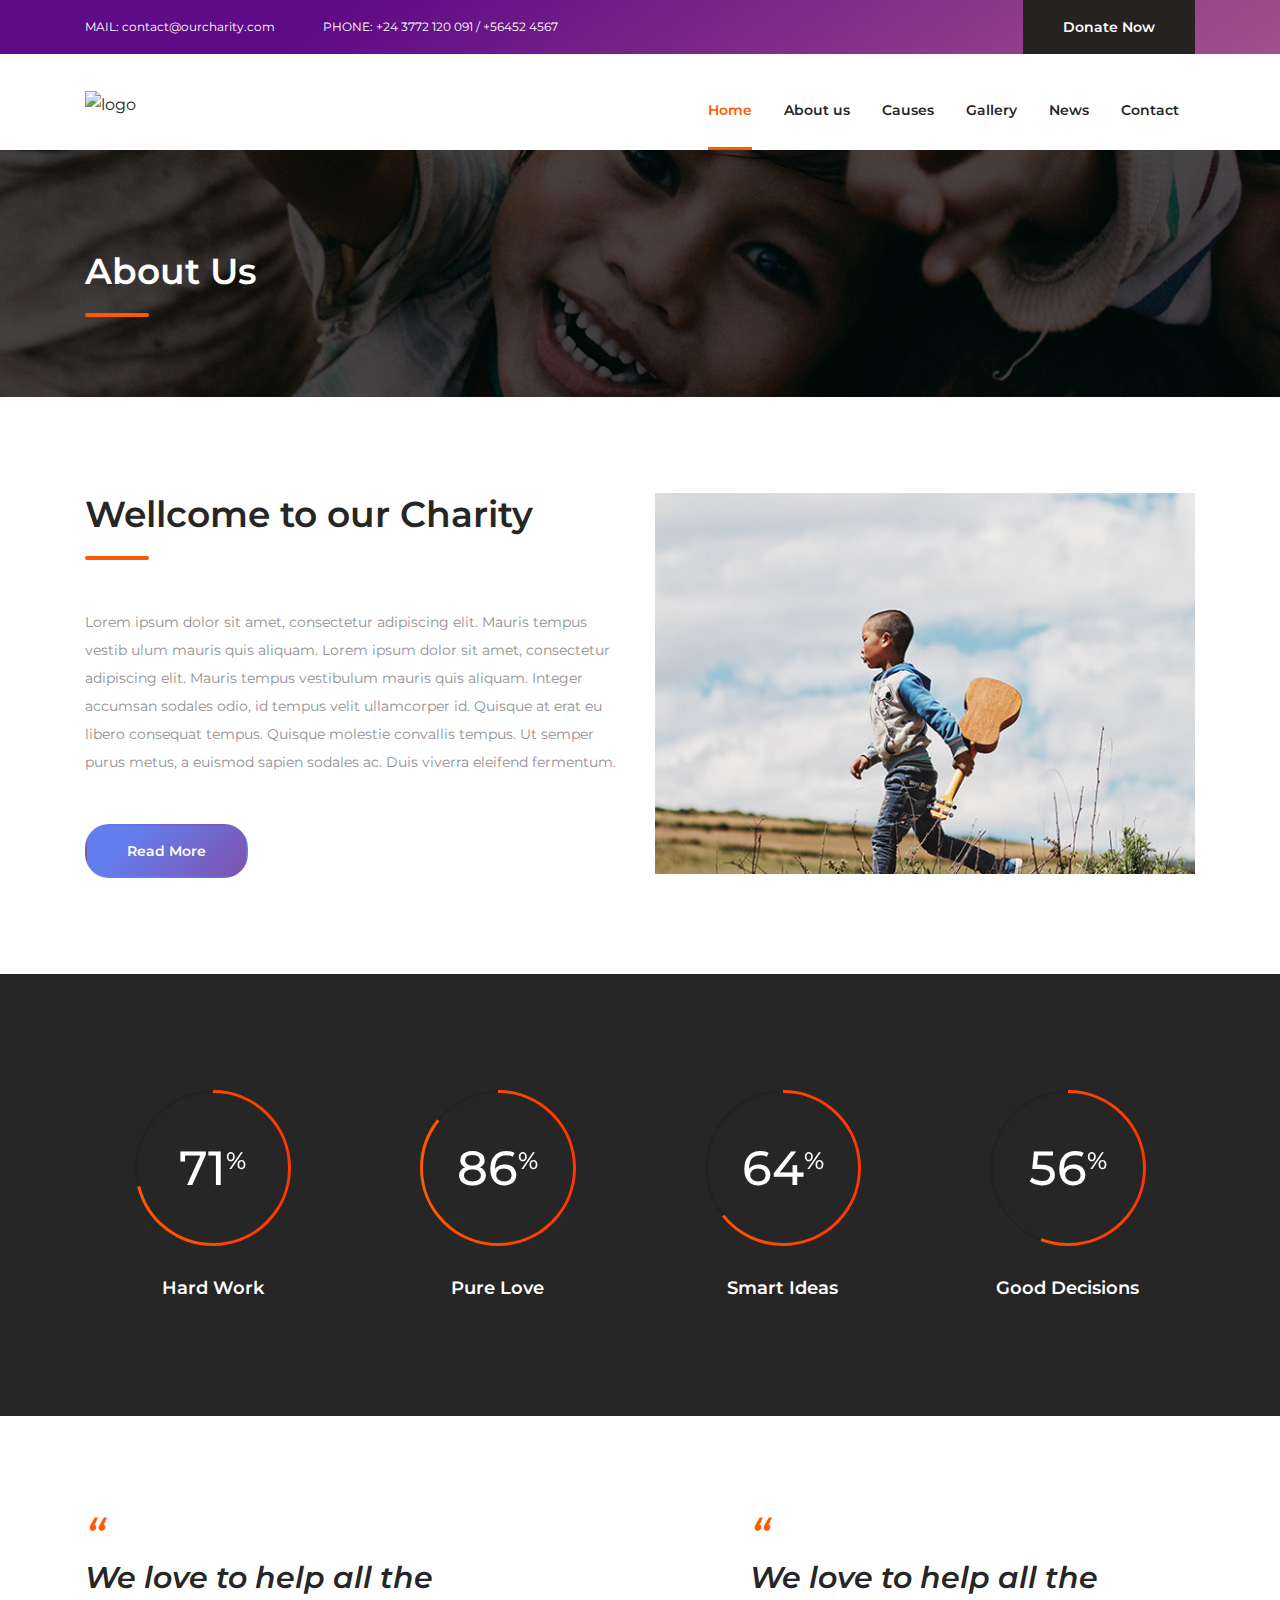
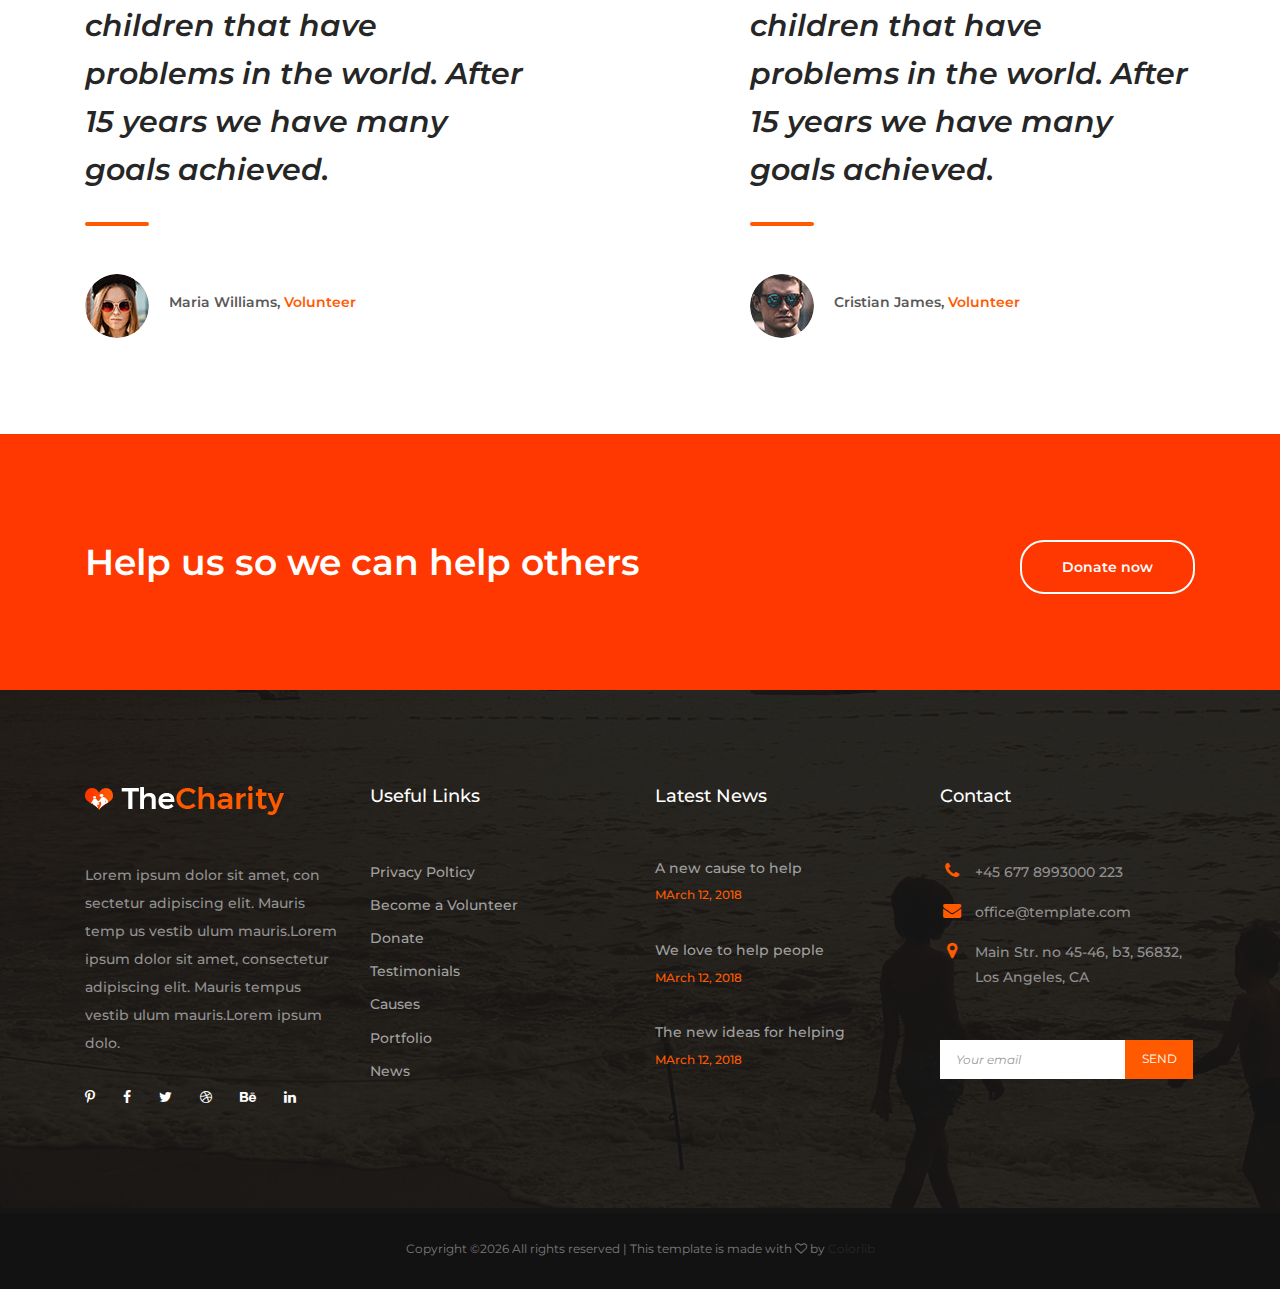
==== commit 9e956a79: "html" ====
--- a/about.html
+++ b/about.html
@@ -54,12 +54,12 @@
             <div class="row">
                 <div class="col-12 d-flex flex-wrap justify-content-between align-items-center">
                     <div class="site-branding d-flex align-items-center">
-                        <a class="d-block" href="index.php" rel="home"><img class="d-block" src="images/logo.png" alt="logo"></a>
+                        <a class="d-block" href="index.html" rel="home"><img class="d-block" src="images/logo.png" alt="logo"></a>
                     </div><!-- .site-branding -->
 
                     <nav class="site-navigation d-flex justify-content-end align-items-center">
                         <ul class="d-flex flex-column flex-lg-row justify-content-lg-end align-content-center">
-                            <li class="current-menu-item"><a href="index.php">Home</a></li>
+                            <li class="current-menu-item"><a href="index.html">Home</a></li>
                             <li><a href="about.html">About us</a></li>
                             <li><a href="causes.html">Causes</a></li>
                             <li><a href="portfolio.html">Gallery</a></li>
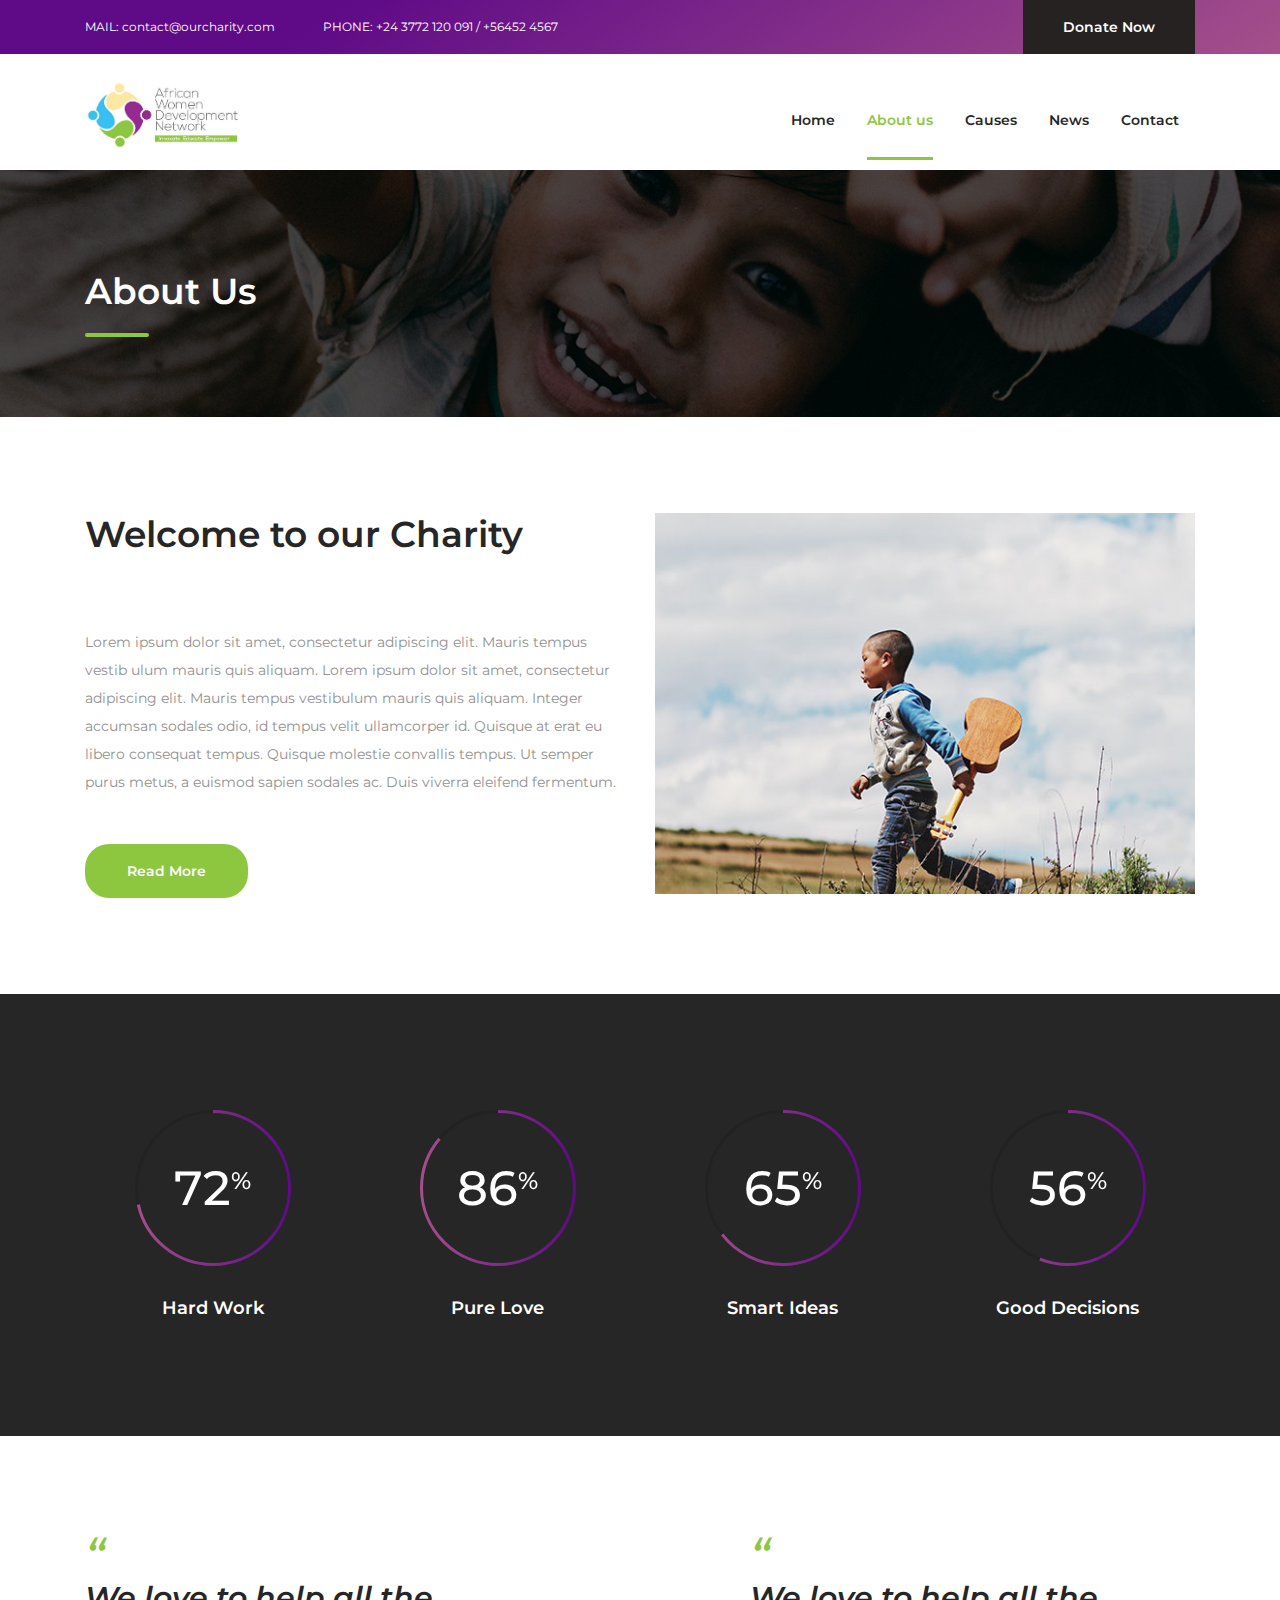
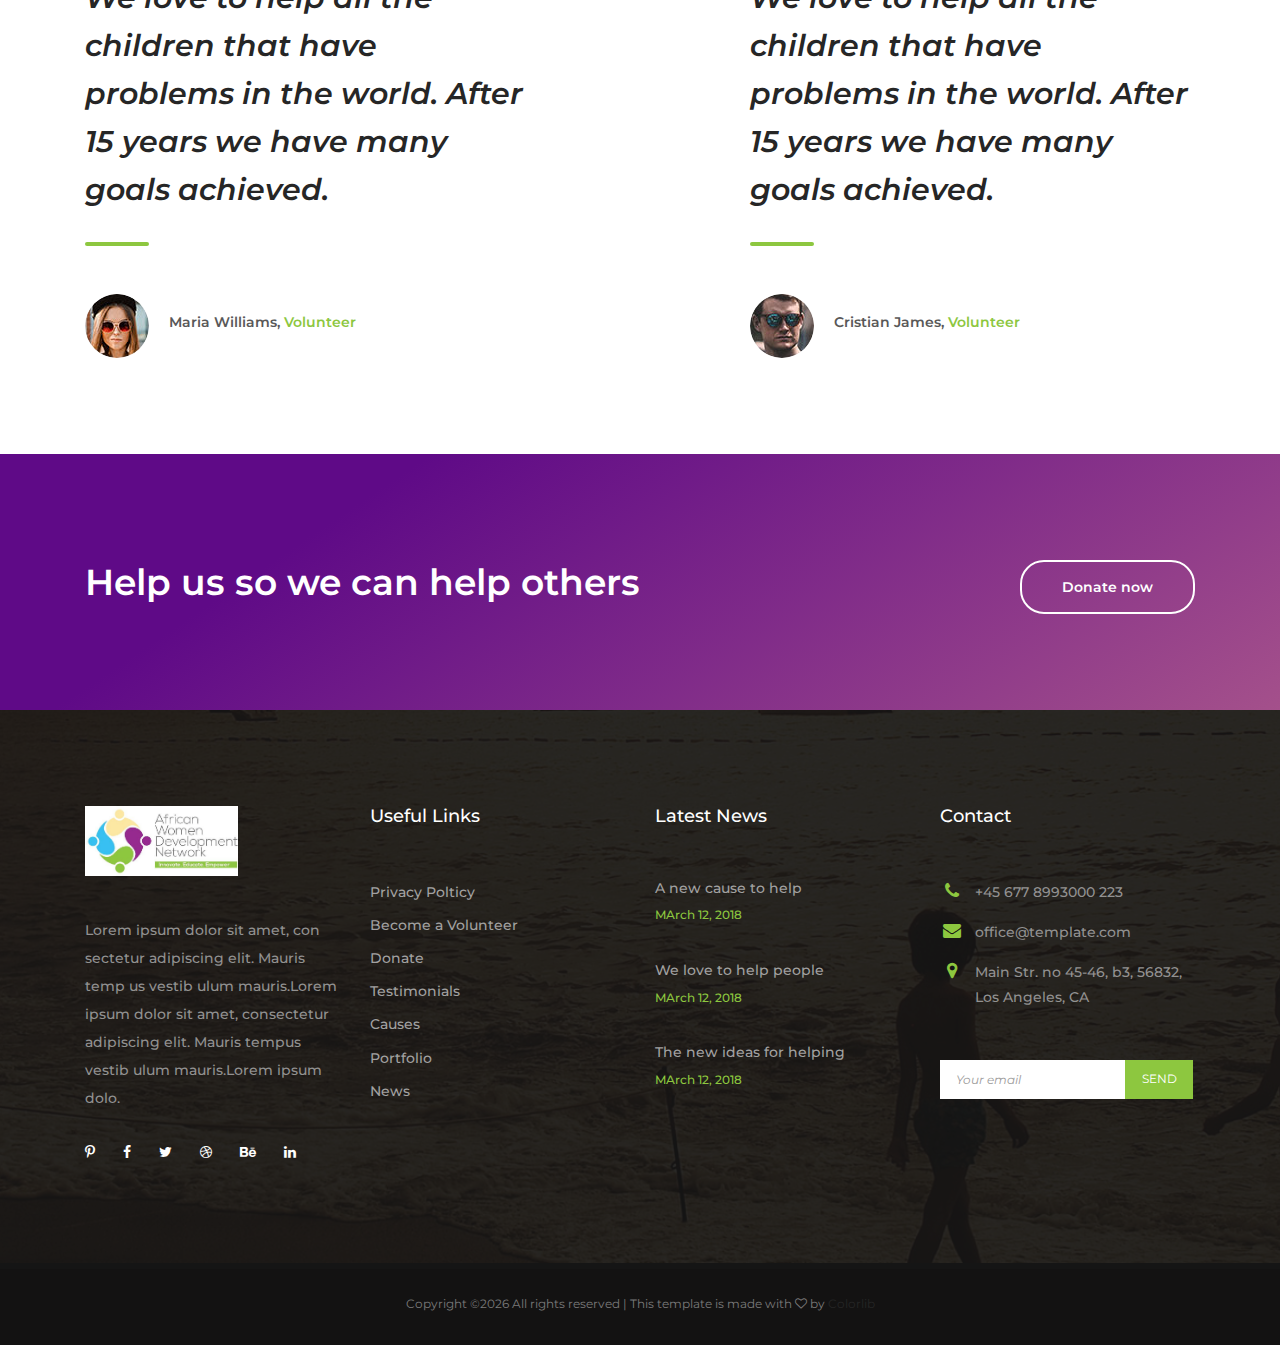
==== commit bd975308: "color and logo changes" ====
--- a/about.html
+++ b/about.html
@@ -54,15 +54,15 @@
             <div class="row">
                 <div class="col-12 d-flex flex-wrap justify-content-between align-items-center">
                     <div class="site-branding d-flex align-items-center">
-                        <a class="d-block" href="index.html" rel="home"><img class="d-block" src="images/logo.png" alt="logo"></a>
+                        <a class="d-block" href="index.html" rel="home"><img class="d-block" style="width: auto; height: 70px" src="images/logo.jpg" alt="logo"></a>
                     </div><!-- .site-branding -->
 
                     <nav class="site-navigation d-flex justify-content-end align-items-center">
                         <ul class="d-flex flex-column flex-lg-row justify-content-lg-end align-content-center">
-                            <li class="current-menu-item"><a href="index.html">Home</a></li>
-                            <li><a href="about.html">About us</a></li>
+                            <li ><a href="index.html">Home</a></li>
+                            <li class="current-menu-item"><a href="about.html">About us</a></li>
                             <li><a href="causes.html">Causes</a></li>
-                            <li><a href="portfolio.html">Gallery</a></li>
+                            
                             <li><a href="news.html">News</a></li>
                             <li><a href="contact.html">Contact</a></li>
                         </ul>
@@ -96,7 +96,7 @@
                 <div class="col-12 col-lg-6 order-2 order-lg-1">
                     <div class="welcome-content">
                         <header class="entry-header">
-                            <h2 class="entry-title">Wellcome to our Charity</h2>
+                            <h2 class="entry-title">Welcome to our Charity</h2>
                         </header><!-- .entry-header -->
 
                         <div class="entry-content mt-5">
@@ -240,7 +240,10 @@
                 <div class="row">
                     <div class="col-12 col-md-6 col-lg-3">
                         <div class="foot-about">
-                            <h2><a class="foot-logo" href="#"><img src="images/foot-logo.png" alt=""></a></h2>
+                            <h2><a class="foot-logo" href="about.html">
+                                    <img class="d-block" style="width: auto; height: 70px" src="images/logo.jpg"
+                                        alt="logo">
+                                </a></h2>
 
                             <p>Lorem ipsum dolor sit amet, con sectetur adipiscing elit. Mauris temp us vestib ulum mauris.Lorem ipsum dolor sit amet, consectetur adipiscing elit. Mauris tempus vestib ulum mauris.Lorem ipsum dolo.</p>
 
--- a/style.css
+++ b/style.css
@@ -222,8 +222,8 @@
 
 .site-navigation ul li a:hover,
 .site-navigation ul li.current-menu-item a {
-    border-bottom: 3px solid #ff5a00;
-    color: #ff5a00;
+    border-bottom: 3px solid #8DC73F;
+    color:#8DC73F;
 }
 
 /*
@@ -311,7 +311,7 @@
 }
 
 .hero-slider .swiper-pagination-bullet-active {
-    color: #ff5a00;
+    color: #8DC73F;
 }
 
 .hero-slider .swiper-button-next,
@@ -320,12 +320,7 @@
     height: 70px;
     margin-top: -35px;
     border-radius: 50%;
-    background: -moz-linear-gradient(180deg, rgba(255,90,0,1) 0%, rgba(255,54,0,1) 100%); /* ff3.6+ */
-    background: -webkit-gradient(linear, left top, right top, color-stop(0%, rgba(255,90,0,1)), color-stop(100%, rgba(1255,54,0,1))); /* safari4+,chrome */
-    background: -webkit-linear-gradient(180deg, rgba(255,90,0,1) 0%, rgba(255,54,0,1) 100%); /* safari5.1+,chrome10+ */
-    background: -o-linear-gradient(180deg, rgba(255,90,0,1) 0%, rgba(255,54,0,1) 100%); /* opera 11.10+ */
-    background: -ms-linear-gradient(180deg, rgba(255,90,0,1) 0%, rgba(255,54,0,1) 100%); /* ie10+ */
-    background: linear-gradient(270deg, rgba(255,90,0,1) 0%, rgba(255,54,0,1) 100%); /* w3c */
+    background: #8dc73f;
     filter: progid:DXImageTransform.Microsoft.gradient( startColorstr='#ff5a00', endColorstr='#ff3600',GradientType=1 ); /* ie6-9 */
     transition: all .35s;
 }
@@ -421,12 +416,12 @@
 ----------------------------------*/
 .btn {
     padding: 18px 40px;
-    border: 2px solid #262626;
+    border: 2px solid #8DC73F;
     border-radius: 24px;
     font-size: 14px;
     font-weight: 600;
     line-height: 1;
-    color: #262626;
+    color: #8DC73F;
     outline: none;
 }
 
@@ -435,21 +430,21 @@
 }
 
 .btn.orange-border {
-    border-color: #ff5a00;
+    border-color:#8DC73F;
 }
 
 .btn.orange-border:hover,
 .btn.gradient-bg {
     border-color: transparent;
-    background-color: #7f53ac;
-    background-image: linear-gradient(315deg, #7f53ac 0%, #647dee 74%);
+    background-color: #8DC73F;
+    
     filter: progid:DXImageTransform.Microsoft.gradient( startColorstr='#ff5a00', endColorstr='#ff3600',GradientType=1 ); /* ie6-9 */
     color: #fff;
 }
 
 .btn.gradient-bg:hover {
     background: transparent;
-    border-color: #9921E8;
+    border-color: #8DC73F;
 }
 
 /*
@@ -476,12 +471,7 @@
 
 .accordion-wrap .entry-title.active {
     border: 0;
-    background: -moz-linear-gradient(180deg, rgba(255,90,0,1) 0%, rgba(255,54,0,1) 100%); /* ff3.6+ */
-    background: -webkit-gradient(linear, left top, right top, color-stop(0%, rgba(255,90,0,1)), color-stop(100%, rgba(1255,54,0,1))); /* safari4+,chrome */
-    background: -webkit-linear-gradient(180deg, rgba(255,90,0,1) 0%, rgba(255,54,0,1) 100%); /* safari5.1+,chrome10+ */
-    background: -o-linear-gradient(180deg, rgba(255,90,0,1) 0%, rgba(255,54,0,1) 100%); /* opera 11.10+ */
-    background: -ms-linear-gradient(180deg, rgba(255,90,0,1) 0%, rgba(255,54,0,1) 100%); /* ie10+ */
-    background: linear-gradient(270deg, rgba(255,90,0,1) 0%, rgba(255,54,0,1) 100%); /* w3c */
+    background: linear-gradient(326deg, #a4508b 0%, #5f0a87 74%);
     filter: progid:DXImageTransform.Microsoft.gradient( startColorstr='#ff5a00', endColorstr='#ff3600',GradientType=1 ); /* ie6-9 */
     color: #fff;
 }
@@ -524,7 +514,7 @@
     padding: 12px 32px;
     margin-right: 6px;
     border-radius: 30px;
-    background: #f3f3f3;
+    background: linear-gradient(326deg, #a4508b 0%, #5f0a87 74%);
     font-size: 14px;
     font-weight: 600;
     color: #262626;
@@ -534,15 +524,10 @@
 
 ul.tabs-nav .tab-nav.active {
     border: 0;
-    background: -moz-linear-gradient(180deg, rgba(255,90,0,1) 0%, rgba(255,54,0,1) 100%); /* ff3.6+ */
-    background: -webkit-gradient(linear, left top, right top, color-stop(0%, rgba(255,90,0,1)), color-stop(100%, rgba(1255,54,0,1))); /* safari4+,chrome */
-    background: -webkit-linear-gradient(180deg, rgba(255,90,0,1) 0%, rgba(255,54,0,1) 100%); /* safari5.1+,chrome10+ */
-    background: -o-linear-gradient(180deg, rgba(255,90,0,1) 0%, rgba(255,54,0,1) 100%); /* opera 11.10+ */
-    background: -ms-linear-gradient(180deg, rgba(255,90,0,1) 0%, rgba(255,54,0,1) 100%); /* ie10+ */
-    background: linear-gradient(270deg, rgba(255,90,0,1) 0%, rgba(255,54,0,1) 100%); /* w3c */
+    background: linear-gradient(326deg, #a4508b 0%, #5f0a87 74%);
     filter: progid:DXImageTransform.Microsoft.gradient( startColorstr='#ff5a00', endColorstr='#ff3600',GradientType=1 ); /* ie6-9 */
     color: #fff;
-}
+};
 
 .tabs .tab-nav {
     margin-bottom: -1px;
@@ -577,6 +562,7 @@
     width: 156px;
     height: 156px;
     margin: 0 auto;
+
 }
 
 .circular-progress-bar .circle strong {
@@ -644,12 +630,8 @@
 .icon-box:hover,
 .icon-box.active {
     border: 0;
-    background: -moz-linear-gradient(180deg, rgba(255,90,0,1) 0%, rgba(255,54,0,1) 100%); /* ff3.6+ */
-    background: -webkit-gradient(linear, left top, right top, color-stop(0%, rgba(255,90,0,1)), color-stop(100%, rgba(1255,54,0,1))); /* safari4+,chrome */
-    background: -webkit-linear-gradient(180deg, rgba(255,90,0,1) 0%, rgba(255,54,0,1) 100%); /* safari5.1+,chrome10+ */
-    background: -o-linear-gradient(180deg, rgba(255,90,0,1) 0%, rgba(255,54,0,1) 100%); /* opera 11.10+ */
-    background: -ms-linear-gradient(180deg, rgba(255,90,0,1) 0%, rgba(255,54,0,1) 100%); /* ie10+ */
-    background: linear-gradient(270deg, rgba(255,90,0,1) 0%, rgba(255,54,0,1) 100%); /* w3c */
+   background-color: #a4508b;
+    background-image: linear-gradient(326deg, #a4508b 0%, #5f0a87 74%);
     filter: progid:DXImageTransform.Microsoft.gradient( startColorstr='#ff5a00', endColorstr='#ff3600',GradientType=1 ); /* ie6-9 */
     color: #fff;
 }
@@ -707,7 +689,7 @@
     width:100%;
     height:5px;
     border-radius: 3px;
-    background:#d6dee1;
+    background:##38C0F2;
 }
 
 .barfiller .fill {
@@ -716,7 +698,7 @@
     width:0px;
     height:100%;
     border-radius: 3px;
-    background:#333;
+    background:#5F0A87!important;
     z-index:1;
 }
 
@@ -737,7 +719,7 @@
     font-weight: 500;
     line-height: 1;
     text-align: center;
-    background: #ff5a00;
+    background: #5F0A87;
     color: #fff;
 }
 
@@ -789,7 +771,7 @@
     width: 64px;
     height: 4px;
     border-radius: 2px;
-    background: #ff5a00;
+    background:;
 }
 
 .welcome-content .entry-content {
@@ -831,7 +813,7 @@
     width: 64px;
     height: 4px;
     border-radius: 2px;
-    background: #ff5a00;
+    background: #5F0A87;
 }
 
 @media screen and (max-width: 992px) {
@@ -902,7 +884,7 @@
     display: block;
     margin-top: 10px;
     font-size: 14px;
-    color: #ff5a00;
+    color: #38C0F2;
     text-decoration: none;
 }
 
@@ -1048,12 +1030,7 @@
     height: 70px;
     margin-top: -10px;
     border-radius: 50%;
-    background: -moz-linear-gradient(180deg, rgba(255,90,0,1) 0%, rgba(255,54,0,1) 100%); /* ff3.6+ */
-    background: -webkit-gradient(linear, left top, right top, color-stop(0%, rgba(255,90,0,1)), color-stop(100%, rgba(1255,54,0,1))); /* safari4+,chrome */
-    background: -webkit-linear-gradient(180deg, rgba(255,90,0,1) 0%, rgba(255,54,0,1) 100%); /* safari5.1+,chrome10+ */
-    background: -o-linear-gradient(180deg, rgba(255,90,0,1) 0%, rgba(255,54,0,1) 100%); /* opera 11.10+ */
-    background: -ms-linear-gradient(180deg, rgba(255,90,0,1) 0%, rgba(255,54,0,1) 100%); /* ie10+ */
-    background: linear-gradient(270deg, rgba(255,90,0,1) 0%, rgba(255,54,0,1) 100%); /* w3c */
+    background: #8DC73F;
     filter: progid:DXImageTransform.Microsoft.gradient( startColorstr='#ff5a00', endColorstr='#ff3600',GradientType=1 ); /* ie6-9 */
     transition: all .35s;
 }
@@ -1156,7 +1133,7 @@
     width: 64px;
     height: 4px;
     border-radius: 2px;
-    background: #ff5a00;
+    background: #8DC73F;
 }
 
 .about-page .page-header {
@@ -1221,7 +1198,7 @@
     font-weight: 500;
     font-style: italic;
     line-height: 1;
-    color: #ff5a00;
+    color: #8DC73F;
 }
 
 .testimonial-cont .entry-content {
@@ -1244,7 +1221,7 @@
     width: 64px;
     height: 4px;
     border-radius: 2px;
-    background: #ff5a00;
+    background: #8DC73F;
 }
 
 .testimonial-cont .entry-footer img {
@@ -1261,12 +1238,12 @@
 }
 
 .testimonial-cont .entry-footer h4 span {
-    color: #ff5a00;
+    color: #8DC73F;
 }
 
 .help-us {
     padding: 70px 0 96px;
-    background: #ff3700;
+    background: linear-gradient(326deg, #a4508b 0%, #5f0a87 74%);
 }
 
 .help-us h2 {
@@ -1456,7 +1433,7 @@
 }
 
 .donation-form .radio-label > input:checked + .donate-amount {
-    border-color: #ff5a00;
+    border-color: #8DC73F;
 }
 
 .donation-form .payment-type input[type="radio"] {
@@ -1491,11 +1468,11 @@
     width: 4px;
     height: 4px;
     border-radius: 50%;
-    background: #ff5e06;
+    background: #8DC73F;
 }
 
 .donation-form .payment-type input[type="radio"]:checked + .payment-type-radio {
-    border-color: #ff5e06;
+    border-color: #8DC73F;
 }
 
 
@@ -1572,7 +1549,7 @@
     margin-top: 10px;
     font-size: 14px;
     font-weight: 500;
-    color: #ff5a00;
+    color: #8DC73F;
 }
 
 /*--------------------------------------------------------------
@@ -1621,7 +1598,7 @@
 .news-content .posted-date {
     font-size: 14px;
     font-weight: 500;
-    color: #ff5a00;
+    color: #38C0F2;
 }
 
 .post-metas {
@@ -1676,7 +1653,7 @@
 
 .pagination a:hover,
 .pagination .active a {
-    color: #ff3900;
+    color: #8DC73F;
 }
 
 /*--------------------------------------------------------------
@@ -1716,7 +1693,7 @@
     margin-left: -5px;
     font-size: 14px;
     font-weight: 500;
-    background: #ff5a00;
+    background: #8DC73F;
     color: #fff;
     cursor: pointer;
     outline: none;
@@ -1768,7 +1745,7 @@
 
 .popular-posts .posted-date {
     font-size: 12px;
-    color: #ff5a00;
+    color: #38C0F2;
 }
 
 /*
@@ -1915,7 +1892,7 @@
 }
 
 .contact-page-wrap .entry-content ul.contact-social li a {
-    color: #ff3700;
+    color:#8DC73F;
 }
 
 .contact-page-wrap .entry-content ul.contact-info {
@@ -1934,7 +1911,7 @@
     width: 28px;
     margin-right: 10px;
     font-size: 18px;
-    color: #ff5a00;
+    color:  #8DC73F;
     text-align: center;
 }
 
@@ -2041,7 +2018,7 @@
 }
 
 .footer-widgets ul li a:hover {
-    color: #ff5a00;
+    color:#8DC73F;
 }
 
 .foot-about p {
@@ -2069,7 +2046,7 @@
 
 .foot-latest-news ul li .posted-date {
     font-size: 12px;
-    color: #ff5a00;
+    color:#8DC73F;
 }
 
 .foot-contact ul li {
@@ -2083,7 +2060,7 @@
     margin-right: 10px;
     font-size: 18px;
     text-align: center;
-    color: #ff5a00;
+    color: #8DC73F;
 }
 
 .foot-contact ul li span {
@@ -2120,7 +2097,7 @@
     font-size: 12px;
     line-height: 1;
     text-transform: uppercase;
-    background: #ff5a00;
+    background:#8DC73F;
     color: #fff;
     cursor: pointer;
     outline: none;
